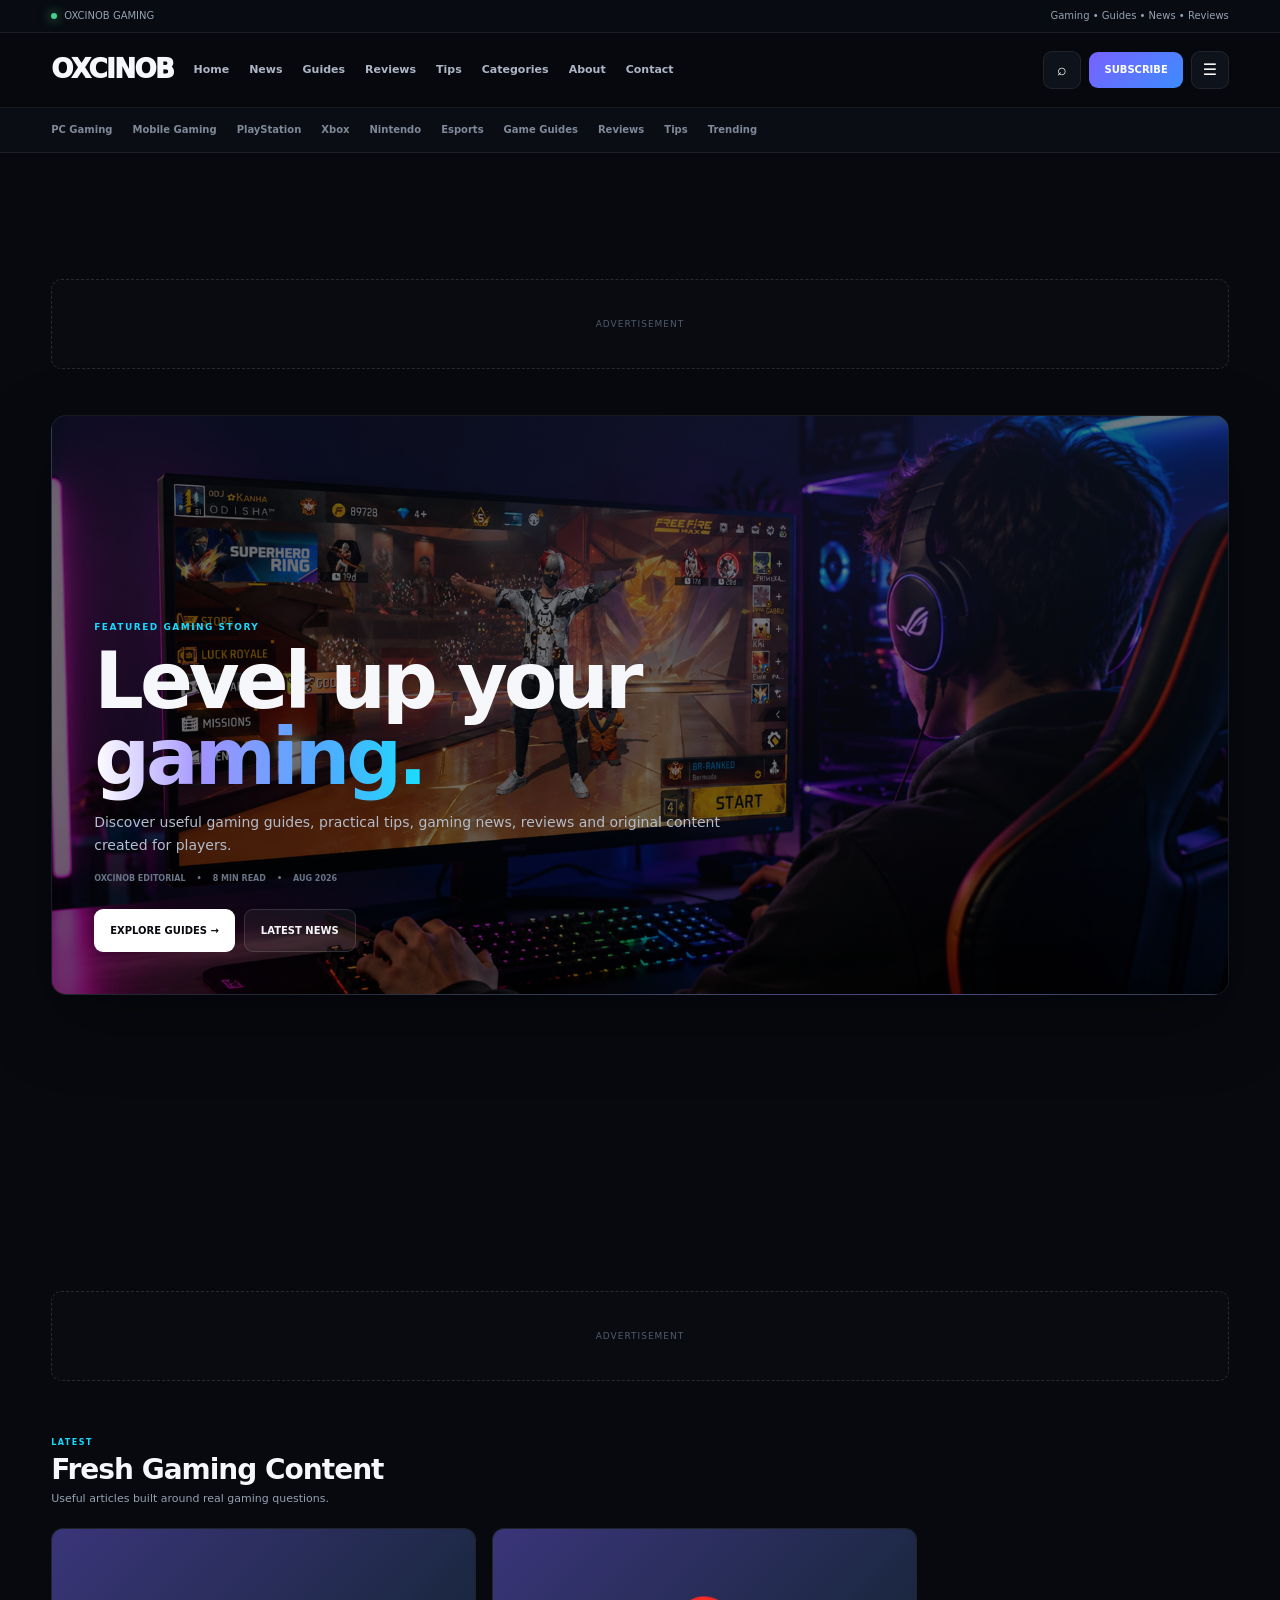
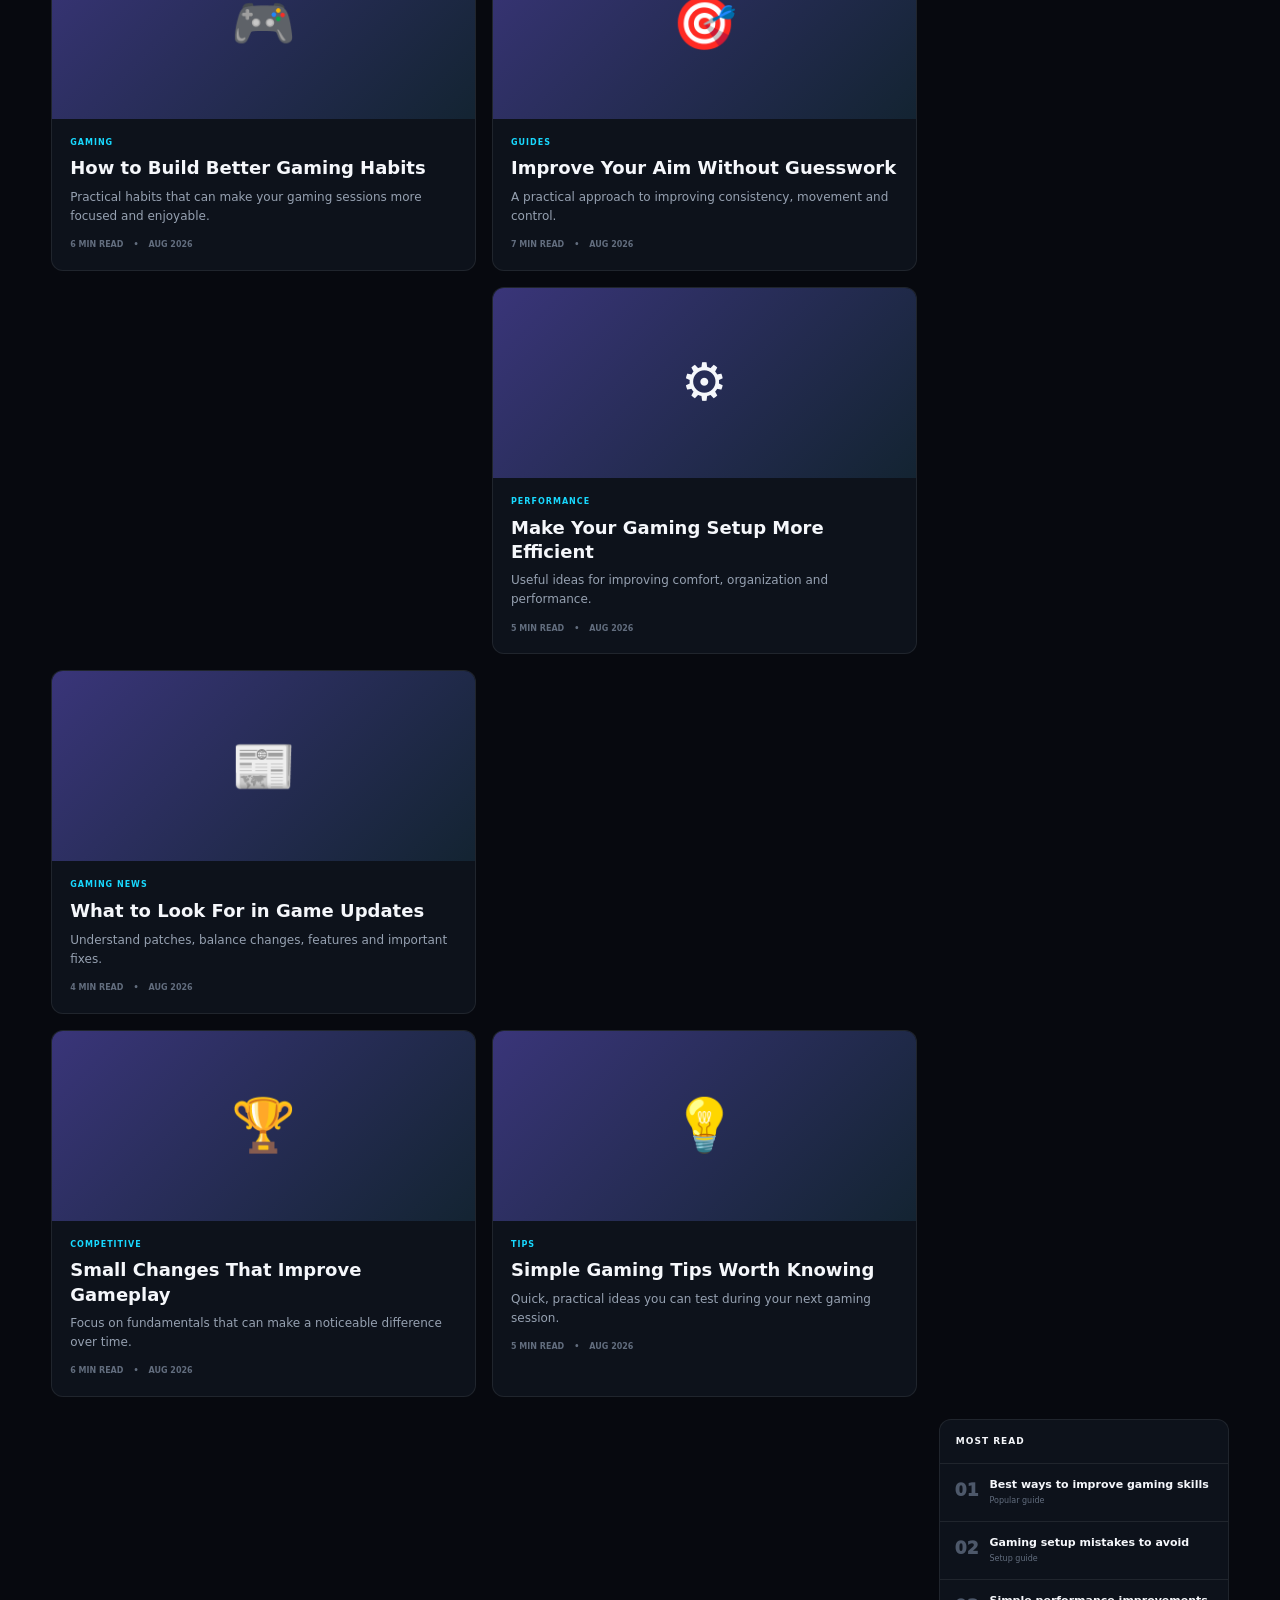
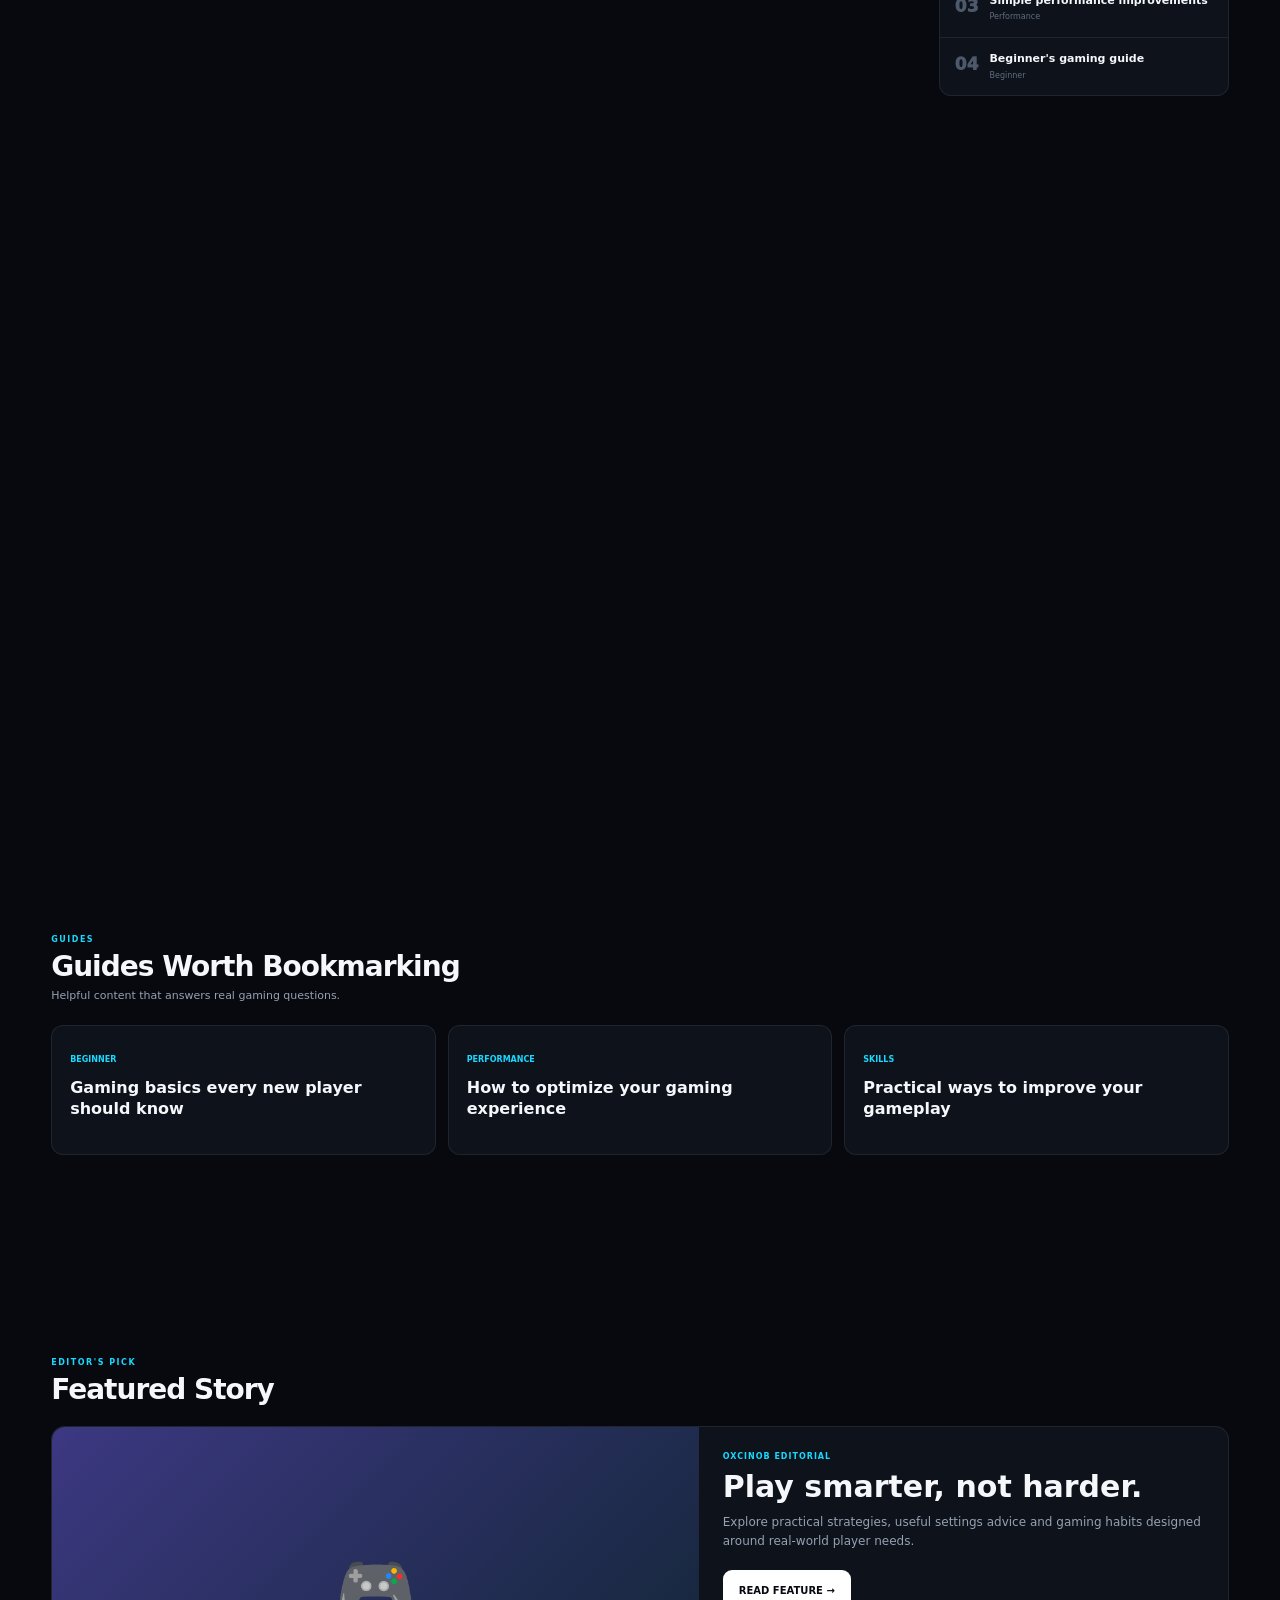
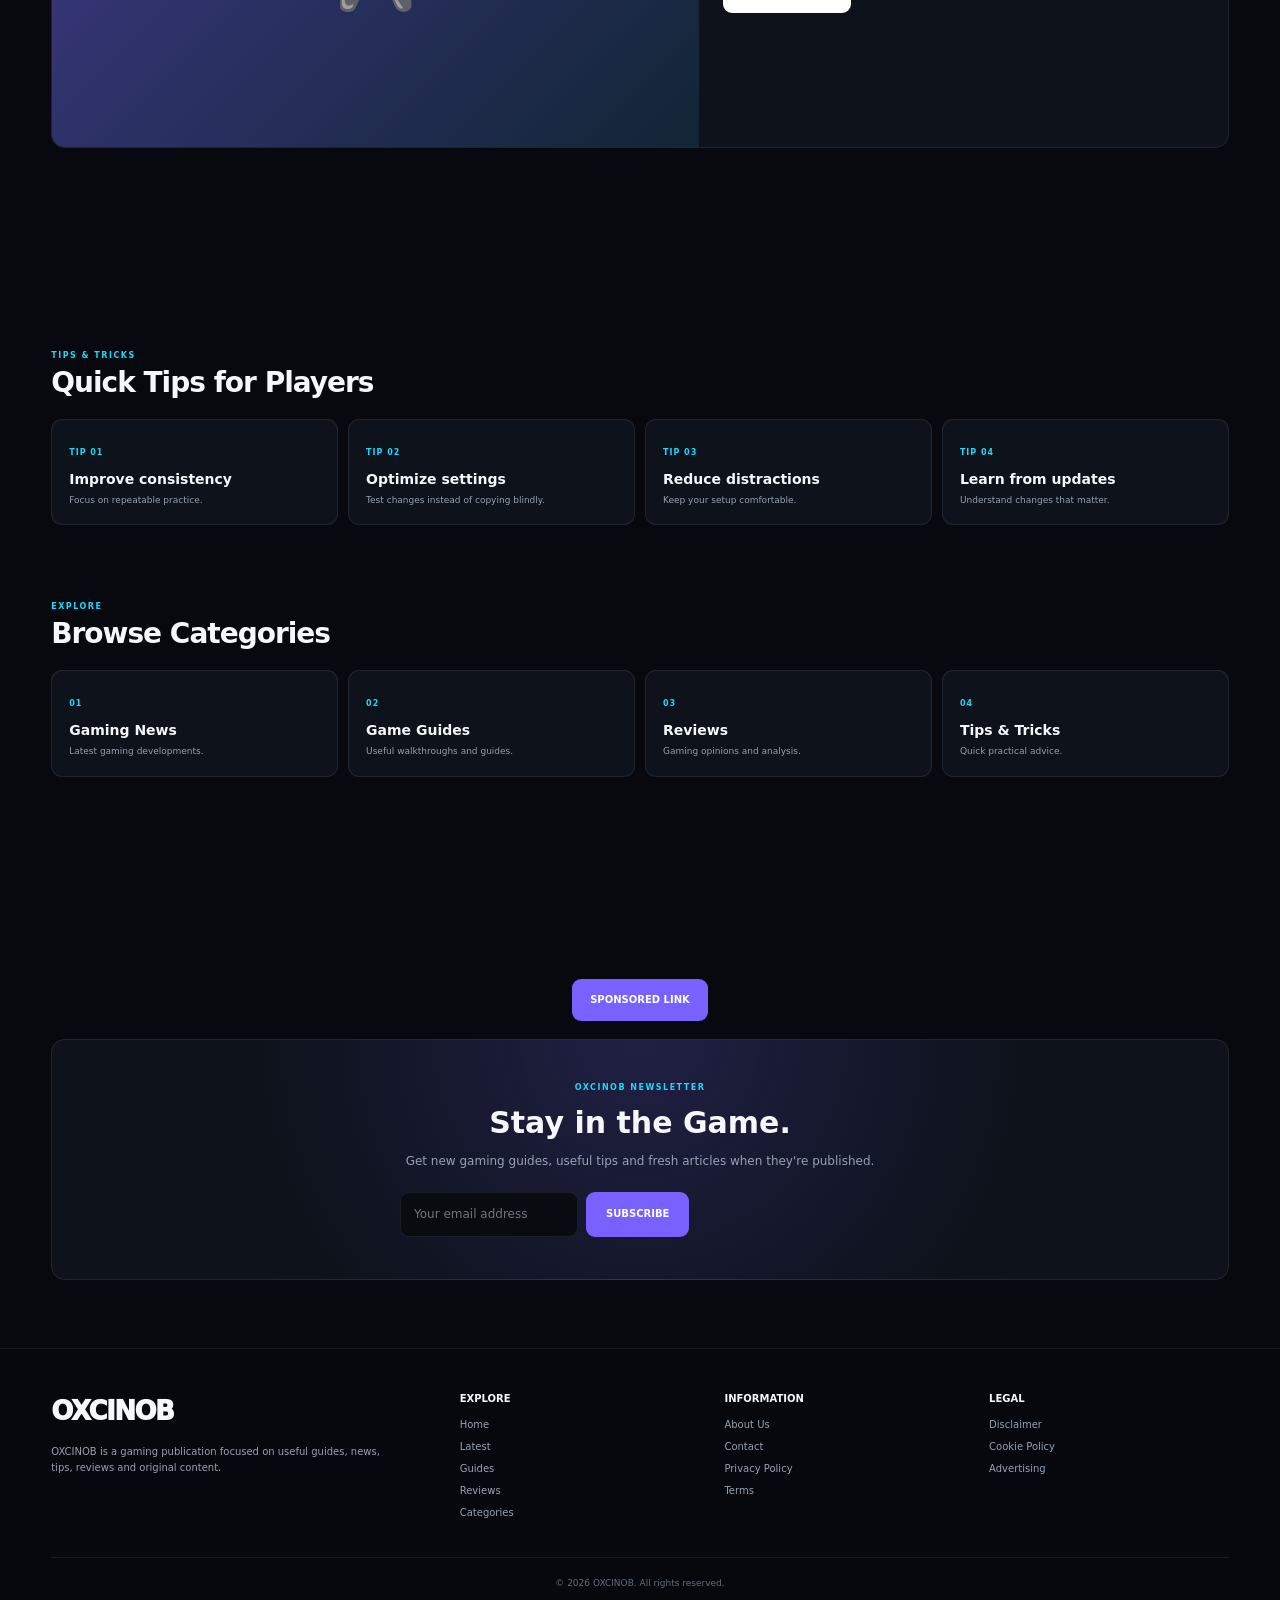
==== index.html @ 62781dec "Update index.html" ====
<!DOCTYPE html>
<html lang="en">
<head>
  <meta charset="UTF-8">

  <meta
    name="viewport"
    content="width=device-width, initial-scale=1.0"
  >

  <title>OXCINOB | Gaming News, Guides, Tips & Reviews</title>

  <meta
    name="description"
    content="OXCINOB brings gaming news, guides, tips, reviews and useful gaming content for players."
  >

  <meta
    name="robots"
    content="index, follow, max-image-preview:large"
  >

  <meta name="theme-color" content="#07090f">

  <style>

    * {
      box-sizing: border-box;
      margin: 0;
      padding: 0;
    }

    html {
      scroll-behavior: smooth;
    }

    body {
      background: #07090f;
      color: #f5f7fb;
      font-family:
        Inter,
        system-ui,
        -apple-system,
        BlinkMacSystemFont,
        "Segoe UI",
        sans-serif;
      line-height: 1.6;
      overflow-x: hidden;
    }

    a {
      color: inherit;
      text-decoration: none;
    }

    button,
    input {
      font: inherit;
    }

    .container {
      width: min(1180px, 92%);
      margin: auto;
    }

    :root {
      --bg: #07090f;
      --surface: #0d121b;
      --surface2: #131a25;
      --border: rgba(255,255,255,.08);
      --text: #f5f7fb;
      --muted: #96a1b1;
      --muted2: #626d7e;
      --purple: #7861ff;
      --blue: #3d8cff;
      --cyan: #18d9ff;
      --green: #43d38b;
    }

    /* TOP BAR */

    .topbar {
      border-bottom: 1px solid var(--border);
      background: #080b11;
      color: var(--muted);
      font-size: 10px;
    }

    .topbar-inner {
      min-height: 32px;
      display: flex;
      align-items: center;
      justify-content: space-between;
    }

    .live {
      display: flex;
      align-items: center;
      gap: 7px;
    }

    .live-dot {
      width: 6px;
      height: 6px;
      border-radius: 50%;
      background: var(--green);
      box-shadow: 0 0 12px var(--green);
    }

    /* HEADER */

    header {
      position: sticky;
      top: 0;
      z-index: 1000;
      background: rgba(7,9,15,.94);
      backdrop-filter: blur(18px);
      border-bottom: 1px solid var(--border);
    }

    .nav {
      min-height: 74px;
      display: flex;
      align-items: center;
      gap: 20px;
    }

    .logo {
      font-size: 26px;
      font-weight: 950;
      letter-spacing: -1.5px;
      white-space: nowrap;
    }

    .logo span {
      color: var(--cyan);
    }

    .desktop-menu {
      display: none;
    }

    .nav-actions {
      margin-left: auto;
      display: flex;
      align-items: center;
      gap: 8px;
    }

    .icon-btn {
      width: 38px;
      height: 38px;
      display: grid;
      place-items: center;
      border: 1px solid var(--border);
      border-radius: 9px;
      background: var(--surface);
      color: white;
      cursor: pointer;
    }

    .subscribe {
      display: none;
      padding: 10px 15px;
      border-radius: 9px;
      background: linear-gradient(
        135deg,
        var(--purple),
        var(--blue)
      );
      color: white;
      font-size: 10px;
      font-weight: 900;
    }

    /* MOBILE MENU */

    .mobile-menu-panel {
      position: fixed;
      top: 74px;
      left: 0;
      right: 0;
      z-index: 999;
      display: none;
      padding: 15px;
      background: #080c13;
      border-bottom: 1px solid var(--border);
      box-shadow: 0 25px 50px rgba(0,0,0,.4);
    }

    .mobile-menu-panel.active {
      display: block;
    }

    .mobile-menu-panel a {
      display: block;
      padding: 13px 8px;
      border-bottom: 1px solid var(--border);
      color: #c4cad4;
      font-size: 13px;
      font-weight: 700;
    }

    /* CATEGORY BAR */

    .category-bar {
      border-bottom: 1px solid var(--border);
      background: #0a0d14;
    }

    .categories {
      min-height: 44px;
      display: flex;
      align-items: center;
      gap: 20px;
      overflow-x: auto;
      scrollbar-width: none;
    }

    .categories::-webkit-scrollbar {
      display: none;
    }

    .categories a {
      flex: 0 0 auto;
      color: #7f8999;
      font-size: 10px;
      font-weight: 750;
    }

    .categories a:hover {
      color: white;
    }

    /* ADS */

    .ad-slot {
      min-height: 90px;
      margin: 18px 0;
      display: flex;
      align-items: center;
      justify-content: center;
      position: relative;
      border: 1px dashed rgba(255,255,255,.13);
      border-radius: 10px;
      background: rgba(255,255,255,.01);
      color: #505b6c;
      font-size: 9px;
      letter-spacing: 1px;
    }

    .ad-slot::before {
      content: "ADVERTISEMENT";
    }

    .ad-label {
      position: absolute;
      right: 8px;
      top: 5px;
      color: #3c4655;
      font-size: 7px;
    }

    /* FINAL RESPONSIVE AD LAYOUT */
    .ad-wrap {
      display: flex;
      justify-content: center;
      align-items: center;
      width: 100%;
      overflow: hidden;
      margin: 18px auto;
    }
    .ad-728-wrap { min-height: 90px; max-width: 728px; }
    .ad-468-wrap { min-height: 60px; max-width: 468px; }
    .ad-320-wrap { min-height: 50px; max-width: 320px; }
    .ad-300-wrap { min-height: 250px; max-width: 300px; }
    .ad-160x300-wrap { min-height: 300px; max-width: 160px; }
    .ad-160x600-wrap { min-height: 600px; max-width: 160px; }

    .desktop-only-ad { display: flex; }
    .mobile-only-ad { display: none; }

    @media (max-width: 649px) {
      .desktop-only-ad { display: none !important; }
      .mobile-only-ad { display: flex !important; }

      .ad-wrap {
        width: 100%;
        margin: 14px auto;
      }

      .ad-300-wrap {
        width: 300px;
        max-width: calc(100vw - 24px);
        min-height: 250px;
      }

      .ad-320-wrap {
        width: 320px;
        max-width: calc(100vw - 24px);
        min-height: 50px;
      }

      .ad-160x300-wrap,
      .ad-160x600-wrap,
      .ad-468-wrap,
      .ad-728-wrap {
        display: none !important;
      }

      .smartlink-cta {
        margin-bottom: 12px !important;
      }
    }


    /* HOMEPAGE AD GUARD */
    @media (max-width: 649px) {
      .ad-wrap iframe {
        max-width: 100%;
      }
      body {
        overflow-x: hidden;
      }
    }

    /* HERO */

    .hero {
      padding: 28px 0 10px;
    }

    .hero-card {
      min-height: 510px;
      position: relative;
      display: flex;
      align-items: flex-end;
      overflow: hidden;
      border: 1px solid var(--border);
      border-radius: 15px;
      background:
        linear-gradient(
          to top,
          rgba(3,5,9,.98),
          rgba(3,5,9,.55) 45%,
          rgba(3,5,9,.08)
        ),
        radial-gradient(
          circle at 70% 25%,
          #54489e,
          #25324c 35%,
          #111827 65%,
          #0a0f17
        );
      box-shadow: 0 25px 70px rgba(0,0,0,.35);
    }

    .hero-card::before {
      content: "";
      position: absolute;
      width: 350px;
      height: 350px;
      right: -100px;
      top: -100px;
      border-radius: 50%;
      background: var(--cyan);
      filter: blur(130px);
      opacity: .12;
    }

    .hero-content {
      position: relative;
      z-index: 2;
      padding: 27px;
    }

    .eyebrow {
      color: var(--cyan);
      font-size: 9px;
      font-weight: 900;
      letter-spacing: 1.5px;
      text-transform: uppercase;
    }

    .hero h1 {
      max-width: 850px;
      margin: 10px 0 16px;
      font-size: clamp(42px, 11vw, 78px);
      line-height: .97;
      letter-spacing: -4px;
    }

    .gradient {
      background:
        linear-gradient(
          90deg,
          #ffffff,
          #a193ff,
          #55a7ff,
          #19ddff
        );
      -webkit-background-clip: text;
      background-clip: text;
      color: transparent;
    }

    .hero-text {
      max-width: 650px;
      color: #b3bccb;
      font-size: 14px;
    }

    .hero-meta {
      display: flex;
      flex-wrap: wrap;
      gap: 11px;
      margin-top: 17px;
      color: #687486;
      font-size: 8px;
      font-weight: 800;
    }

    .hero-buttons {
      display: flex;
      flex-wrap: wrap;
      gap: 9px;
      margin-top: 23px;
    }

    .button {
      min-height: 43px;
      display: inline-flex;
      align-items: center;
      justify-content: center;
      padding: 0 16px;
      border-radius: 9px;
      font-size: 10px;
      font-weight: 900;
    }

    .button-primary {
      background: white;
      color: #07090f;
    }

    .button-secondary {
      border: 1px solid rgba(255,255,255,.13);
      background: rgba(255,255,255,.05);
    }

    /* SECTIONS */

    section {
      padding: 38px 0;
    }

    .section-kicker {
      color: var(--cyan);
      font-size: 8px;
      font-weight: 900;
      letter-spacing: 1.5px;
      text-transform: uppercase;
    }

    .section-title {
      margin: 4px 0;
      font-size: 28px;
      line-height: 1.15;
      letter-spacing: -1px;
    }

    .section-description {
      color: var(--muted);
      font-size: 11px;
    }

    /* LAYOUT */

    .main-layout {
      display: grid;
      grid-template-columns: 1fr;
      gap: 22px;
    }

    .article-grid {
      display: grid;
      grid-template-columns: 1fr;
      gap: 16px;
    }

    /* ARTICLE CARD */

    .article {
      overflow: hidden;
      border: 1px solid var(--border);
      border-radius: 12px;
      background: var(--surface);
      transition: .25s;
      cursor: pointer;
    }

    .article:hover {
      transform: translateY(-4px);
      border-color: rgba(120,97,255,.35);
    }

    .article-image {
      min-height: 190px;
      display: grid;
      place-items: center;
      font-size: 52px;
      background:
        linear-gradient(
          135deg,
          rgba(120,97,255,.38),
          rgba(24,217,255,.05)
        ),
        #131a27;
    }

    .article-body {
      padding: 18px;
    }

    .article-tag {
      color: var(--cyan);
      font-size: 8px;
      font-weight: 900;
      letter-spacing: 1px;
      text-transform: uppercase;
    }

    .article h3 {
      margin: 7px 0;
      font-size: 18px;
      line-height: 1.35;
    }

    .article p {
      color: var(--muted);
      font-size: 12px;
    }

    .article-meta {
      display: flex;
      gap: 10px;
      margin-top: 13px;
      color: var(--muted2);
      font-size: 8px;
      font-weight: 800;
    }

    /* NATIVE AD */

    .native-ad {
      min-height: 190px;
      display: flex;
      align-items: center;
      justify-content: center;
      border: 1px dashed rgba(255,255,255,.13);
      border-radius: 12px;
      background: rgba(255,255,255,.01);
      color: #505b6c;
      font-size: 9px;
      letter-spacing: 1px;
    }

    .native-ad::before {
      content: "ADVERTISEMENT";
    }

    /* SIDEBAR */

    .sidebar {
      margin-top: 22px;
    }

    .sidebar-box {
      overflow: hidden;
      margin-bottom: 16px;
      border: 1px solid var(--border);
      border-radius: 12px;
      background: var(--surface);
    }

    .sidebar-heading {
      padding: 14px 16px;
      border-bottom: 1px solid var(--border);
      font-size: 9px;
      font-weight: 900;
      letter-spacing: 1px;
    }

    .popular {
      display: flex;
      gap: 11px;
      padding: 13px 15px;
      border-bottom: 1px solid var(--border);
    }

    .popular:last-child {
      border-bottom: 0;
    }

    .popular-number {
      color: #4d586a;
      font-size: 17px;
      font-weight: 950;
    }

    .popular h4 {
      font-size: 11px;
      line-height: 1.4;
    }

    .popular span {
      display: block;
      margin-top: 3px;
      color: var(--muted2);
      font-size: 8px;
    }

    /* TRENDING */

    .trending {
      display: grid;
      grid-template-columns: 1fr;
      gap: 12px;
    }

    .trend {
      min-height: 130px;
      padding: 18px;
      border: 1px solid var(--border);
      border-radius: 12px;
      background: var(--surface);
    }

    .trend small {
      color: var(--cyan);
      font-size: 8px;
      font-weight: 900;
    }

    .trend h3 {
      margin-top: 7px;
      font-size: 16px;
      line-height: 1.35;
    }

    /* FEATURE */

    .feature {
      overflow: hidden;
      border: 1px solid var(--border);
      border-radius: 14px;
      background: var(--surface);
    }

    .feature-image {
      min-height: 220px;
      display: grid;
      place-items: center;
      font-size: 65px;
      background:
        linear-gradient(
          135deg,
          rgba(120,97,255,.42),
          rgba(24,217,255,.06)
        ),
        #111a28;
    }

    .feature-content {
      padding: 24px;
    }

    .feature-content h2 {
      margin: 7px 0 10px;
      font-size: 30px;
      line-height: 1.08;
    }

    .feature-content p {
      color: var(--muted);
      font-size: 12px;
    }

    /* CATEGORIES */

    .category-grid {
      display: grid;
      grid-template-columns: repeat(2, 1fr);
      gap: 10px;
    }

    .category {
      padding: 17px;
      border: 1px solid var(--border);
      border-radius: 11px;
      background: var(--surface);
    }

    .category strong {
      color: var(--cyan);
      font-size: 8px;
      letter-spacing: 1px;
    }

    .category h3 {
      margin-top: 5px;
      font-size: 14px;
    }

    .category p {
      margin-top: 3px;
      color: var(--muted);
      font-size: 9px;
    }

    /* NEWSLETTER */

    .newsletter {
      padding: 42px 20px;
      text-align: center;
      border: 1px solid var(--border);
      border-radius: 14px;
      background:
        radial-gradient(
          circle at 50% 0%,
          rgba(120,97,255,.18),
          transparent 60%
        ),
        var(--surface);
    }

    .newsletter h2 {
      margin: 5px 0;
      font-size: 30px;
    }

    .newsletter p {
      max-width: 560px;
      margin: auto;
      color: var(--muted);
      font-size: 12px;
    }

    .newsletter-form {
      max-width: 480px;
      display: flex;
      flex-direction: column;
      gap: 8px;
      margin: 20px auto 0;
    }

    .newsletter-form input {
      min-height: 45px;
      padding: 0 13px;
      border: 1px solid var(--border);
      border-radius: 9px;
      background: #080b10;
      color: white;
      outline: none;
      font-size: 12px;
    }

    .newsletter-form button {
      min-height: 45px;
      border: 0;
      border-radius: 9px;
      background: var(--purple);
      color: white;
      font-size: 10px;
      font-weight: 900;
      cursor: pointer;
    }

    /* FOOTER */

    footer {
      margin-top: 30px;
      padding: 42px 0 20px;
      border-top: 1px solid var(--border);
      background: #06080d;
    }

    .footer-grid {
      display: grid;
      grid-template-columns: 1fr 1fr;
      gap: 25px;
      margin-bottom: 30px;
    }

    .footer-title {
      margin-bottom: 10px;
      font-size: 10px;
      font-weight: 900;
    }

    footer p,
    footer a {
      color: var(--muted);
      font-size: 10px;
    }

    footer a {
      display: block;
      margin: 6px 0;
    }

    .copyright {
      padding-top: 18px;
      border-top: 1px solid var(--border);
      text-align: center;
      color: var(--muted2);
      font-size: 9px;
    }

    /* TABLET */

    @media (min-width: 650px) {

      .article-grid {
        grid-template-columns: repeat(2, 1fr);
      }

      .trending {
        grid-template-columns: repeat(3, 1fr);
      }

      .category-grid {
        grid-template-columns: repeat(4, 1fr);
      }

      .newsletter-form {
        flex-direction: row;
      }

      .newsletter-form button {
        padding: 0 20px;
      }
    }

    /* DESKTOP */

    @media (min-width: 950px) {

      .desktop-menu {
        display: flex;
        align-items: center;
        gap: 20px;
        flex: 1;
      }

      .desktop-menu a {
        color: #adb6c5;
        font-size: 11px;
        font-weight: 750;
        white-space: nowrap;
      }

      .desktop-menu a:hover {
        color: white;
      }

      .subscribe {
        display: inline-flex;
      }

      .mobile-menu-panel {
        display: none !important;
      }

      .hero-card {
        min-height: 580px;
      }

      .hero-content {
        padding: 42px;
      }

      .main-layout {
        grid-template-columns: minmax(0, 1fr) 290px;
      }

      .sidebar {
        margin-top: 0;
      }

      .feature {
        display: grid;
        grid-template-columns: 1.1fr .9fr;
      }

      .feature-image {
        min-height: 320px;
      }

      .footer-grid {
        grid-template-columns: 1.6fr 1fr 1fr 1fr;
      }
    }

  </style>
</head>

<body>

  <!-- TOP BAR -->

  <div class="topbar">

    <div class="container topbar-inner">

      <div class="live">
        <span class="live-dot"></span>
        OXCINOB GAMING
      </div>

      <div>
        Gaming • Guides • News • Reviews
      </div>

    </div>

  </div>


  <!-- HEADER -->

  <header>

    <div class="container nav">

      <a href="index.html" class="logo">
        OXCINOB
      </a>

      <nav class="desktop-menu">

        <a href="index.html">Home</a>
        <a href="#latest">News</a>
        <a href="#guides">Guides</a>
        <a href="#reviews">Reviews</a>
        <a href="#tips">Tips</a>
        <a href="#categories">Categories</a>
        <a href="about.html">About</a>
        <a href="contact.html">Contact</a>

      </nav>

      <div class="nav-actions">

        <button
          class="icon-btn"
          aria-label="Search">
          ⌕
        </button>

        <a
          href="#newsletter"
          class="subscribe">
          SUBSCRIBE
        </a>

        <button
          class="icon-btn"
          id="mobileMenuButton"
          aria-label="Menu">
          ☰
        </button>

      </div>

    </div>

  </header>


  <!-- MOBILE MENU -->

  <nav
    class="mobile-menu-panel"
    id="mobileMenu">

    <a href="index.html">Home</a>
    <a href="#latest">Gaming News</a>
    <a href="#guides">Guides</a>
    <a href="#reviews">Reviews</a>
    <a href="#tips">Tips & Tricks</a>
    <a href="#categories">Categories</a>
    <a href="about.html">About</a>
    <a href="contact.html">Contact</a>

  </nav>


  <!-- CATEGORY BAR -->

  <div class="category-bar">

    <div class="container categories">

      <a href="#latest">PC Gaming</a>
      <a href="#latest">Mobile Gaming</a>
      <a href="#latest">PlayStation</a>
      <a href="#latest">Xbox</a>
      <a href="#latest">Nintendo</a>
      <a href="#guides">Esports</a>
      <a href="#guides">Game Guides</a>
      <a href="#reviews">Reviews</a>
      <a href="#tips">Tips</a>
      <a href="#latest">Trending</a>

    </div>

  </div>


    <!-- HOMEPAGE TOP BANNER -->
    <div class="container">
      <div class="ad-wrap ad-728-wrap desktop-only-ad">
        <script>
          atOptions = {
            'key' : '89e91ca0e28943575fe5820f7c22ce45',
            'format' : 'iframe',
            'height' : 90,
            'width' : 728,
            'params' : {}
          };
        </script>
        <script src="https://www.highrevenueformat.com/89e91ca0e28943575fe5820f7c22ce45/invoke.js"></script>
      </div>
      <div class="ad-wrap ad-320-wrap mobile-only-ad">
        <script>
          atOptions = {
            'key' : '693003eb2f6568f610482b6111bfea2b',
            'format' : 'iframe',
            'height' : 50,
            'width' : 320,
            'params' : {}
          };
        </script>
        <script src="https://www.highrevenueformat.com/693003eb2f6568f610482b6111bfea2b/invoke.js"></script>
      </div>
    </div>

  <main>

    <!-- TOP AD -->

    <div class="container">

     <div class="ad-slot">
  <script>
    atOptions = {
      'key' : '89e91ca0e28943575fe5820f7c22ce45',
      'format' : 'iframe',
      'height' : 90,
      'width' : 728,
      'params' : {}
    };
  </script>
  <script src="https://www.highrevenueformat.com/89e91ca0e28943575fe5820f7c22ce45/invoke.js"></script>
</div>

    </div>


    <!-- HERO -->

    <section class="hero">

      <div class="container">

        <article class="hero-card">
          <img
  src="2.png"
  alt="OXCINOB Gaming Setup"
  style="
    position:absolute;
    inset:0;
    width:100%;
    height:100%;
    object-fit:cover;
    z-index:0;
    opacity:0.65;
  "
>
         <div
  style="
    position:absolute;
    inset:0;
    background:rgba(0,0,0,0.35);
    z-index:1;
  "
></div>

<div
  class="hero-content"
  style="position:relative; z-index:2;"
>

           <div class="eyebrow">
              FEATURED GAMING STORY
            </div>

            <h1>
              Level up your
              <span class="gradient">
                gaming.
              </span>
            </h1>

            <p class="hero-text">
              Discover useful gaming guides, practical tips,
              gaming news, reviews and original content
              created for players.
            </p>

            <div class="hero-meta">
              <span>OXCINOB EDITORIAL</span>
              <span>•</span>
              <span>8 MIN READ</span>
              <span>•</span>
              <span>AUG 2026</span>
            </div>

            <div class="hero-buttons">

              <a
                href="#guides"
                class="button button-primary">
                EXPLORE GUIDES →
              </a>

              <a
                href="#latest"
                class="button button-secondary">
                LATEST NEWS
              </a>

            </div>

          </div>

        </article>

      </div>

    </section>
    <!-- HOMEPAGE HERO-FOLLOWING AD -->
    <div class="container">
      <div class="ad-wrap ad-300-wrap">
        <script>
          atOptions = {
            'key' : '11c515ae0bce3eb572354d9ae24f262d',
            'format' : 'iframe',
            'height' : 250,
            'width' : 300,
            'params' : {}
          };
        </script>
        <script src="https://www.highrevenueformat.com/11c515ae0bce3eb572354d9ae24f262d/invoke.js"></script>
      </div>
    </div>


    <!-- HERO AD -->

    <div class="container">
<div class="ad-slot">
  <script>
    atOptions = {
      'key' : '89e91ca0e28943575fe5820f7c22ce45',
      'format' : 'iframe',
      'height' : 90,
      'width' : 728,
      'params' : {}
    };
  </script>
  <script src="https://www.highrevenueformat.com/89e91ca0e28943575fe5820f7c22ce45/invoke.js"></script>
</div>
     
    </div>


    <!-- LATEST -->

    <section id="latest">

      <div class="container">

        <div style="margin-bottom:20px;">

          <div class="section-kicker">
            LATEST
          </div>

          <h2 class="section-title">
            Fresh Gaming Content
          </h2>

          <p class="section-description">
            Useful articles built around real gaming questions.
          </p>

        </div>


        <div class="main-layout">


          <div class="article-grid">


            <article
              class="article"
              data-article="article.html">

              <div class="article-image">
                🎮
              </div>

              <div class="article-body">

                <div class="article-tag">
                  GAMING
                </div>

                <h3>
                  How to Build Better Gaming Habits
                </h3>

                <p>
                  Practical habits that can make your
                  gaming sessions more focused and enjoyable.
                </p>

                <div class="article-meta">
                  <span>6 MIN READ</span>
                  <span>•</span>
                  <span>AUG 2026</span>
                </div>

              </div>

            </article>


            <article
              class="article"
              data-article="article.html">

              <div class="article-image">
                🎯
              </div>

              <div class="article-body">

                <div class="article-tag">
                  GUIDES
                </div>

                <h3>
                  Improve Your Aim Without Guesswork
                </h3>

                <p>
                  A practical approach to improving
                  consistency, movement and control.
                </p>

                <div class="article-meta">
                  <span>7 MIN READ</span>
                  <span>•</span>
                  <span>AUG 2026</span>
                </div>

              </div>

            </article>


            <div class="ad-wrap ad-300-wrap">
<script async="async" data-cfasync="false" src="https://pl31006516.profitableratecpmnetwork.com/0f98c59cae2c16204ca3b0e9de8fe0cf/invoke.js"></script>
<div id="container-0f98c59cae2c16204ca3b0e9de8fe0cf"></div>
</div>


            <article
              class="article"
              data-article="article.html">

              <div class="article-image">
                ⚙️
              </div>

              <div class="article-body">

                <div class="article-tag">
                  PERFORMANCE
                </div>

                <h3>
                  Make Your Gaming Setup More Efficient
                </h3>

                <p>
                  Useful ideas for improving comfort,
                  organization and performance.
                </p>

                <div class="article-meta">
                  <span>5 MIN READ</span>
                  <span>•</span>
                  <span>AUG 2026</span>
                </div>

              </div>

            </article>


            <article
              class="article"
              data-article="article.html">

              <div class="article-image">
                📰
              </div>

              <div class="article-body">

                <div class="article-tag">
                  GAMING NEWS
                </div>

                <h3>
                  What to Look For in Game Updates
                </h3>

                <p>
                  Understand patches, balance changes,
                  features and important fixes.
                </p>

                <div class="article-meta">
                  <span>4 MIN READ</span>
                  <span>•</span>
                  <span>AUG 2026</span>
                </div>

              </div>

            </article>


            <div class="ad-wrap ad-300-wrap">
<script async="async" data-cfasync="false" src="https://pl31006516.profitableratecpmnetwork.com/0f98c59cae2c16204ca3b0e9de8fe0cf/invoke.js"></script>
<div id="container-0f98c59cae2c16204ca3b0e9de8fe0cf"></div>
</div>


            <article
              class="article"
              data-article="article.html">

              <div class="article-image">
                🏆
              </div>

              <div class="article-body">

                <div class="article-tag">
                  COMPETITIVE
                </div>

                <h3>
                  Small Changes That Improve Gameplay
                </h3>

                <p>
                  Focus on fundamentals that can make
                  a noticeable difference over time.
                </p>

                <div class="article-meta">
                  <span>6 MIN READ</span>
                  <span>•</span>
                  <span>AUG 2026</span>
                </div>

              </div>

            </article>


            <article
              class="article"
              data-article="article.html">

              <div class="article-image">
                💡
              </div>

              <div class="article-body">

                <div class="article-tag">
                  TIPS
                </div>

                <h3>
                  Simple Gaming Tips Worth Knowing
                </h3>

                <p>
                  Quick, practical ideas you can test
                  during your next gaming session.
                </p>

                <div class="article-meta">
                  <span>5 MIN READ</span>
                  <span>•</span>
                  <span>AUG 2026</span>
                </div>

              </div>

            </article>


          </div>


<div class="ad-wrap ad-468-wrap desktop-only-ad">
<script>
  atOptions = {
    'key' : '43dde70e284b3293a993af8e558caa7f',
    'format' : 'iframe',
    'height' : 60,
    'width' : 468,
    'params' : {}
  };
</script>
<script src="https://www.highrevenueformat.com/43dde70e284b3293a993af8e558caa7f/invoke.js"></script>
</div>

          <!-- SIDEBAR -->

          <div class="ad-wrap ad-160x300-wrap desktop-only-ad">
<script>
  atOptions = {
    'key' : '5afc660173022b23e5976e4408e4d569',
    'format' : 'iframe',
    'height' : 300,
    'width' : 160,
    'params' : {}
  };
</script>
<script src="https://www.highrevenueformat.com/5afc660173022b23e5976e4408e4d569/invoke.js"></script>
</div>

<aside class="sidebar">

            <div class="sidebar-box">

              <div class="sidebar-heading">
                MOST READ
              </div>

              <div class="popular">
                <div class="popular-number">
                  01
                </div>

                <div>
                  <h4>
                    Best ways to improve gaming skills
                  </h4>

                  <span>
                    Popular guide
                  </span>
                </div>
              </div>

              <div class="popular">
                <div class="popular-number">
                  02
                </div>

                <div>
                  <h4>
                    Gaming setup mistakes to avoid
                  </h4>

                  <span>
                    Setup guide
                  </span>
                </div>
              </div>

              <div class="popular">
                <div class="popular-number">
                  03
                </div>

                <div>
                  <h4>
                    Simple performance improvements
                  </h4>

                  <span>
                    Performance
                  </span>
                </div>
              </div>

              <div class="popular">
                <div class="popular-number">
                  04
                </div>

                <div>
                  <h4>
                    Beginner's gaming guide
                  </h4>

                  <span>
                    Beginner
                  </span>
                </div>
              </div>

            </div>


            <div class="ad-wrap ad-160x600-wrap desktop-only-ad">
<script>
  atOptions = {
    'key' : '65370b60129ee7e184088dfd2a947992',
    'format' : 'iframe',
    'height' : 600,
    'width' : 160,
    'params' : {}
  };
</script>
<script src="https://www.highrevenueformat.com/65370b60129ee7e184088dfd2a947992/invoke.js"></script>
</div>

          </aside>

        </div>

      </div>

    </section>


    <!-- MID AD -->

    <div class="container">

      <div class="ad-wrap ad-728-wrap desktop-only-ad">
<script>
  atOptions = {
    'key' : '89e91ca0e28943575fe5820f7c22ce45',
    'format' : 'iframe',
    'height' : 90,
    'width' : 728,
    'params' : {}
  };
</script>
<script src="https://www.highrevenueformat.com/89e91ca0e28943575fe5820f7c22ce45/invoke.js"></script>
</div>
<div class="ad-wrap ad-320-wrap mobile-only-ad">
<script>
  atOptions = {
    'key' : '693003eb2f6568f610482b6111bfea2b',
    'format' : 'iframe',
    'height' : 50,
    'width' : 320,
    'params' : {}
  };
</script>
<script src="https://www.highrevenueformat.com/693003eb2f6568f610482b6111bfea2b/invoke.js"></script>
</div>

    </div>


    <!-- GUIDES -->

    <section id="guides">

      <div class="container">

        <div style="margin-bottom:20px;">

          <div class="section-kicker">
            GUIDES
          </div>

          <h2 class="section-title">
            Guides Worth Bookmarking
          </h2>

          <p class="section-description">
            Helpful content that answers real gaming questions.
          </p>

        </div>


        <div class="trending">

          <a
            href="article.html"
            class="trend">

            <small>
              BEGINNER
            </small>

            <h3>
              Gaming basics every new player should know
            </h3>

          </a>


          <a
            href="article.html"
            class="trend">

            <small>
              PERFORMANCE
            </small>

            <h3>
              How to optimize your gaming experience
            </h3>

          </a>


          <a
            href="article.html"
            class="trend">

            <small>
              SKILLS
            </small>

            <h3>
              Practical ways to improve your gameplay
            </h3>

          </a>

        </div>

      </div>

    </section>


    <!-- GUIDE AD -->

    <div class="container">

      <div class="ad-wrap ad-728-wrap desktop-only-ad">
<script>
  atOptions = {
    'key' : '89e91ca0e28943575fe5820f7c22ce45',
    'format' : 'iframe',
    'height' : 90,
    'width' : 728,
    'params' : {}
  };
</script>
<script src="https://www.highrevenueformat.com/89e91ca0e28943575fe5820f7c22ce45/invoke.js"></script>
</div>
<div class="ad-wrap ad-320-wrap mobile-only-ad">
<script>
  atOptions = {
    'key' : '693003eb2f6568f610482b6111bfea2b',
    'format' : 'iframe',
    'height' : 50,
    'width' : 320,
    'params' : {}
  };
</script>
<script src="https://www.highrevenueformat.com/693003eb2f6568f610482b6111bfea2b/invoke.js"></script>
</div>

    </div>


    <!-- FEATURE -->

    <section id="reviews">

      <div class="container">

        <div style="margin-bottom:20px;">

          <div class="section-kicker">
            EDITOR'S PICK
          </div>

          <h2 class="section-title">
            Featured Story
          </h2>

        </div>


        <article class="feature">

          <div class="feature-image">
            🎮
          </div>

          <div class="feature-content">

            <div class="article-tag">
              OXCINOB EDITORIAL
            </div>

            <h2>
              Play smarter, not harder.
            </h2>

            <p>
              Explore practical strategies, useful settings
              advice and gaming habits designed around
              real-world player needs.
            </p>

            <a
              href="article.html"
              class="button button-primary"
              style="margin-top:18px;width:max-content;">

              READ FEATURE →

            </a>

          </div>

        </article>

      </div>

    </section>


    <!-- FEATURE AD -->

    <div class="container">

      <div class="ad-wrap ad-728-wrap desktop-only-ad">
<script>
  atOptions = {
    'key' : '89e91ca0e28943575fe5820f7c22ce45',
    'format' : 'iframe',
    'height' : 90,
    'width' : 728,
    'params' : {}
  };
</script>
<script src="https://www.highrevenueformat.com/89e91ca0e28943575fe5820f7c22ce45/invoke.js"></script>
</div>
<div class="ad-wrap ad-320-wrap mobile-only-ad">
<script>
  atOptions = {
    'key' : '693003eb2f6568f610482b6111bfea2b',
    'format' : 'iframe',
    'height' : 50,
    'width' : 320,
    'params' : {}
  };
</script>
<script src="https://www.highrevenueformat.com/693003eb2f6568f610482b6111bfea2b/invoke.js"></script>
</div>

    </div>


    <!-- TIPS -->

    <section id="tips">

      <div class="container">

        <div style="margin-bottom:20px;">

          <div class="section-kicker">
            TIPS & TRICKS
          </div>

          <h2 class="section-title">
            Quick Tips for Players
          </h2>

        </div>


        <div class="category-grid">

          <a
            href="article.html"
            class="category">

            <strong>TIP 01</strong>

            <h3>
              Improve consistency
            </h3>

            <p>
              Focus on repeatable practice.
            </p>

          </a>


          <a
            href="article.html"
            class="category">

            <strong>TIP 02</strong>

            <h3>
              Optimize settings
            </h3>

            <p>
              Test changes instead of copying blindly.
            </p>

          </a>


          <a
            href="article.html"
            class="category">

            <strong>TIP 03</strong>

            <h3>
              Reduce distractions
            </h3>

            <p>
              Keep your setup comfortable.
            </p>

          </a>


          <a
            href="article.html"
            class="category">

            <strong>TIP 04</strong>

            <h3>
              Learn from updates
            </h3>

            <p>
              Understand changes that matter.
            </p>

          </a>

        </div>

      </div>

    </section>


    <!-- CATEGORIES -->

    <section id="categories">

      <div class="container">

        <div style="margin-bottom:20px;">

          <div class="section-kicker">
            EXPLORE
          </div>

          <h2 class="section-title">
            Browse Categories
          </h2>

        </div>


        <div class="category-grid">

          <a href="#latest" class="category">
            <strong>01</strong>
            <h3>Gaming News</h3>
            <p>Latest gaming developments.</p>
          </a>

          <a href="#guides" class="category">
            <strong>02</strong>
            <h3>Game Guides</h3>
            <p>Useful walkthroughs and guides.</p>
          </a>

          <a href="#reviews" class="category">
            <strong>03</strong>
            <h3>Reviews</h3>
            <p>Gaming opinions and analysis.</p>
          </a>

          <a href="#tips" class="category">
            <strong>04</strong>
            <h3>Tips & Tricks</h3>
            <p>Quick practical advice.</p>
          </a>

        </div>

      </div>

    </section>


    <!-- BOTTOM AD -->

    <div class="container">

      <div class="ad-wrap ad-728-wrap desktop-only-ad">
<script>
  atOptions = {
    'key' : '89e91ca0e28943575fe5820f7c22ce45',
    'format' : 'iframe',
    'height' : 90,
    'width' : 728,
    'params' : {}
  };
</script>
<script src="https://www.highrevenueformat.com/89e91ca0e28943575fe5820f7c22ce45/invoke.js"></script>
</div>
<div class="ad-wrap ad-320-wrap mobile-only-ad">
<script>
  atOptions = {
    'key' : '693003eb2f6568f610482b6111bfea2b',
    'format' : 'iframe',
    'height' : 50,
    'width' : 320,
    'params' : {}
  };
</script>
<script src="https://www.highrevenueformat.com/693003eb2f6568f610482b6111bfea2b/invoke.js"></script>
</div>

    </div>


    <!-- NEWSLETTER -->

    <section id="newsletter">

      <div class="container">

        <div class="smartlink-cta" style="margin:0 auto 18px;text-align:center;">
      <a href="https://www.profitableratecpmnetwork.com/rh7qeaj6?key=5015247a4e5f40da07fb095adc0af2fc" target="_blank" rel="nofollow sponsored noopener"
         style="display:inline-flex;align-items:center;justify-content:center;min-height:42px;padding:0 18px;border-radius:9px;background:var(--purple);color:#fff;font-size:10px;font-weight:900;">
        SPONSORED LINK
      </a>
    </div>
<div class="newsletter">

          <div class="section-kicker">
            OXCINOB NEWSLETTER
          </div>

          <h2>
            Stay in the Game.
          </h2>

          <p>
            Get new gaming guides, useful tips and fresh
            articles when they're published.
          </p>


          <form class="newsletter-form">

            <input
              type="email"
              placeholder="Your email address"
              required
            >

            <button type="submit">
              SUBSCRIBE
            </button>

          </form>

        </div>

      </div>

    </section>

  </main>


  <!-- FOOTER -->

  <footer>

    <div class="container footer-grid">

      <div>

        <div class="logo">
          OXCINOB
        </div>

        <p style="margin-top:12px;max-width:350px;">
          OXCINOB is a gaming publication focused on useful
          guides, news, tips, reviews and original content.
        </p>

      </div>


      <div>

        <div class="footer-title">
          EXPLORE
        </div>

        <a href="index.html">Home</a>
        <a href="#latest">Latest</a>
        <a href="#guides">Guides</a>
        <a href="#reviews">Reviews</a>
        <a href="#categories">Categories</a>

      </div>


      <div>

        <div class="footer-title">
          INFORMATION
        </div>

        <a href="about.html">About Us</a>
        <a href="contact.html">Contact</a>
        <a href="privacy.html">Privacy Policy</a>
        <a href="terms.html">Terms</a>

      </div>


      <div>

        <div class="footer-title">
          LEGAL
        </div>

        <a href="disclaimer.html">Disclaimer</a>
        <a href="cookie-policy.html">Cookie Policy</a>
        <a href="#">Advertising</a>

      </div>

    </div>


    <div class="container copyright">

      © 2026 OXCINOB. All rights reserved.

    </div>

  </footer>


  <!-- IMPORTANT: MAIN JAVASCRIPT -->

  <script src="main.js"></script>


  <!-- External ad-network scripts supplied by site owner -->
  <script src="https://pl31006518.profitableratecpmnetwork.com/40/cd/ce/40cdcee25ae0804dcbe61419062743f7.js"></script>
  <script src="https://pl31006522.profitableratecpmnetwork.com/5a/70/0b/5a700b33a4be791afedfbd840d4b5cc9.js"></script>

</body>
</html>
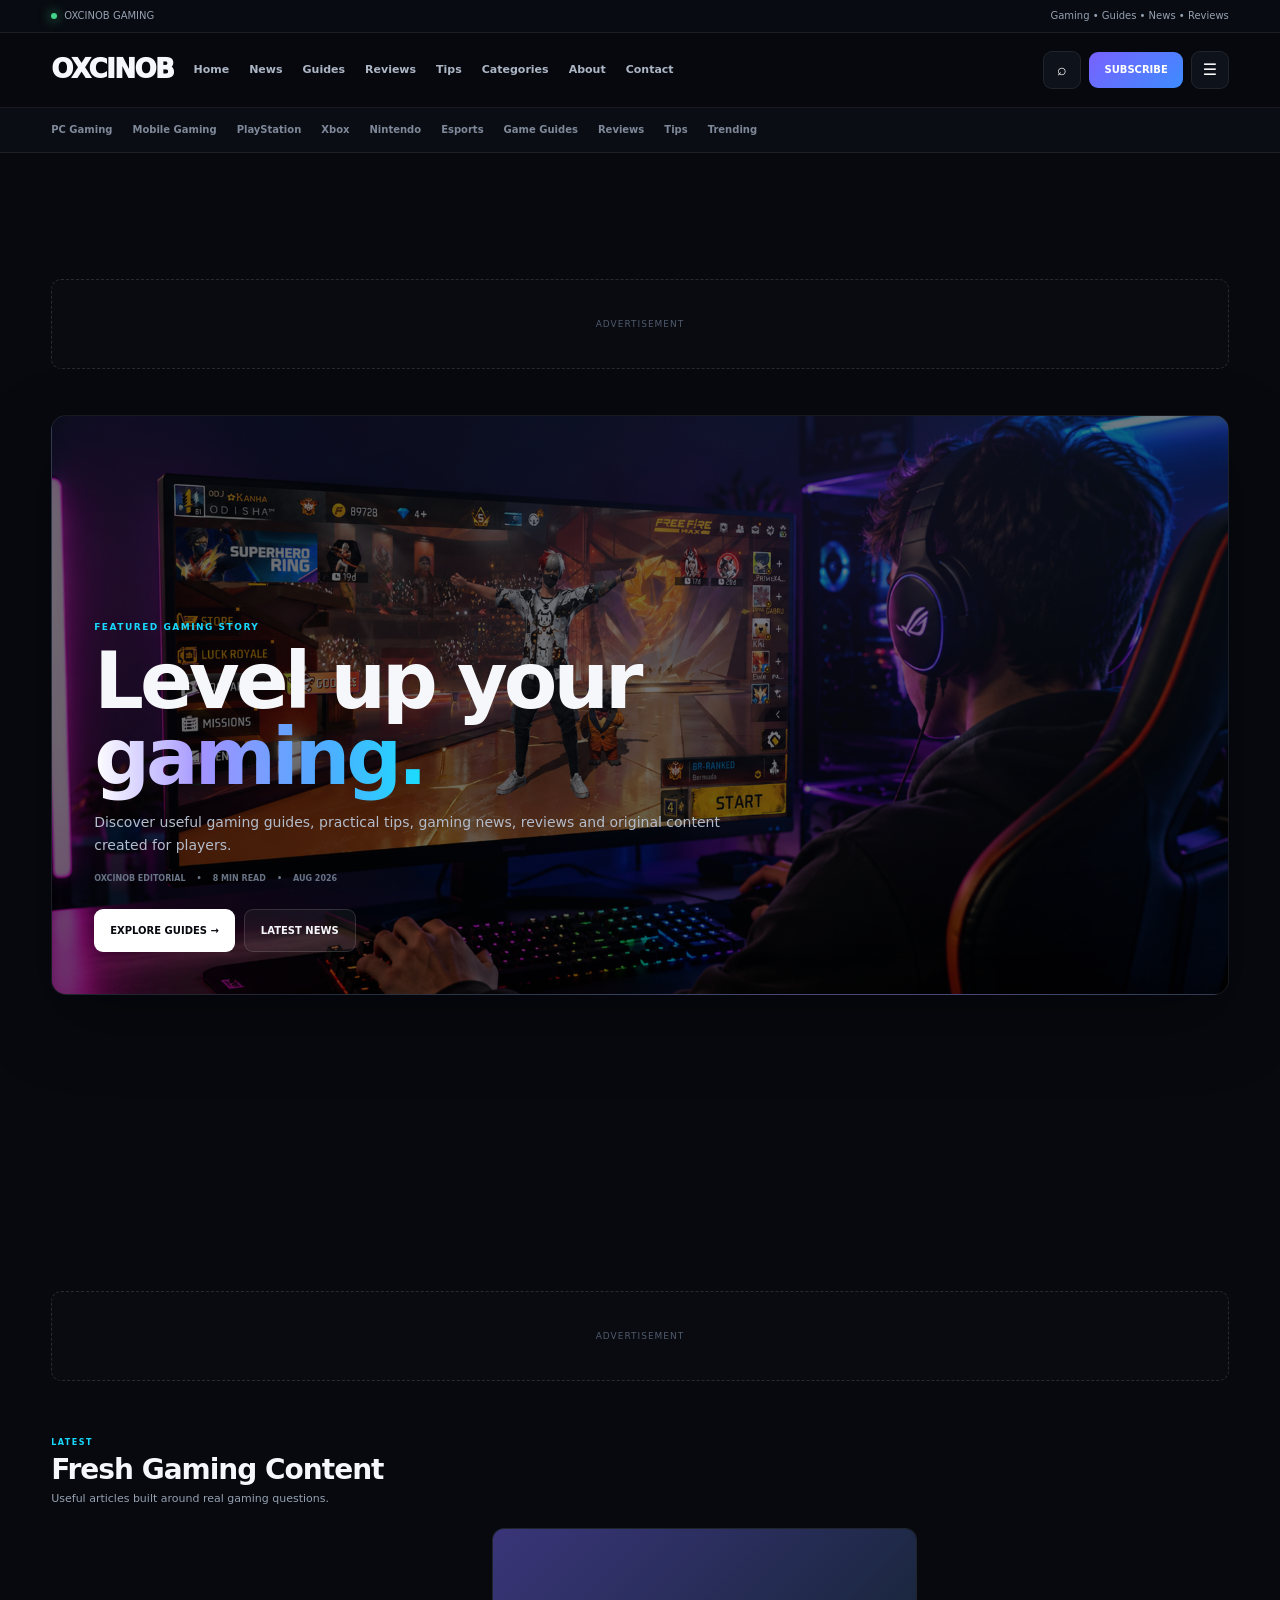
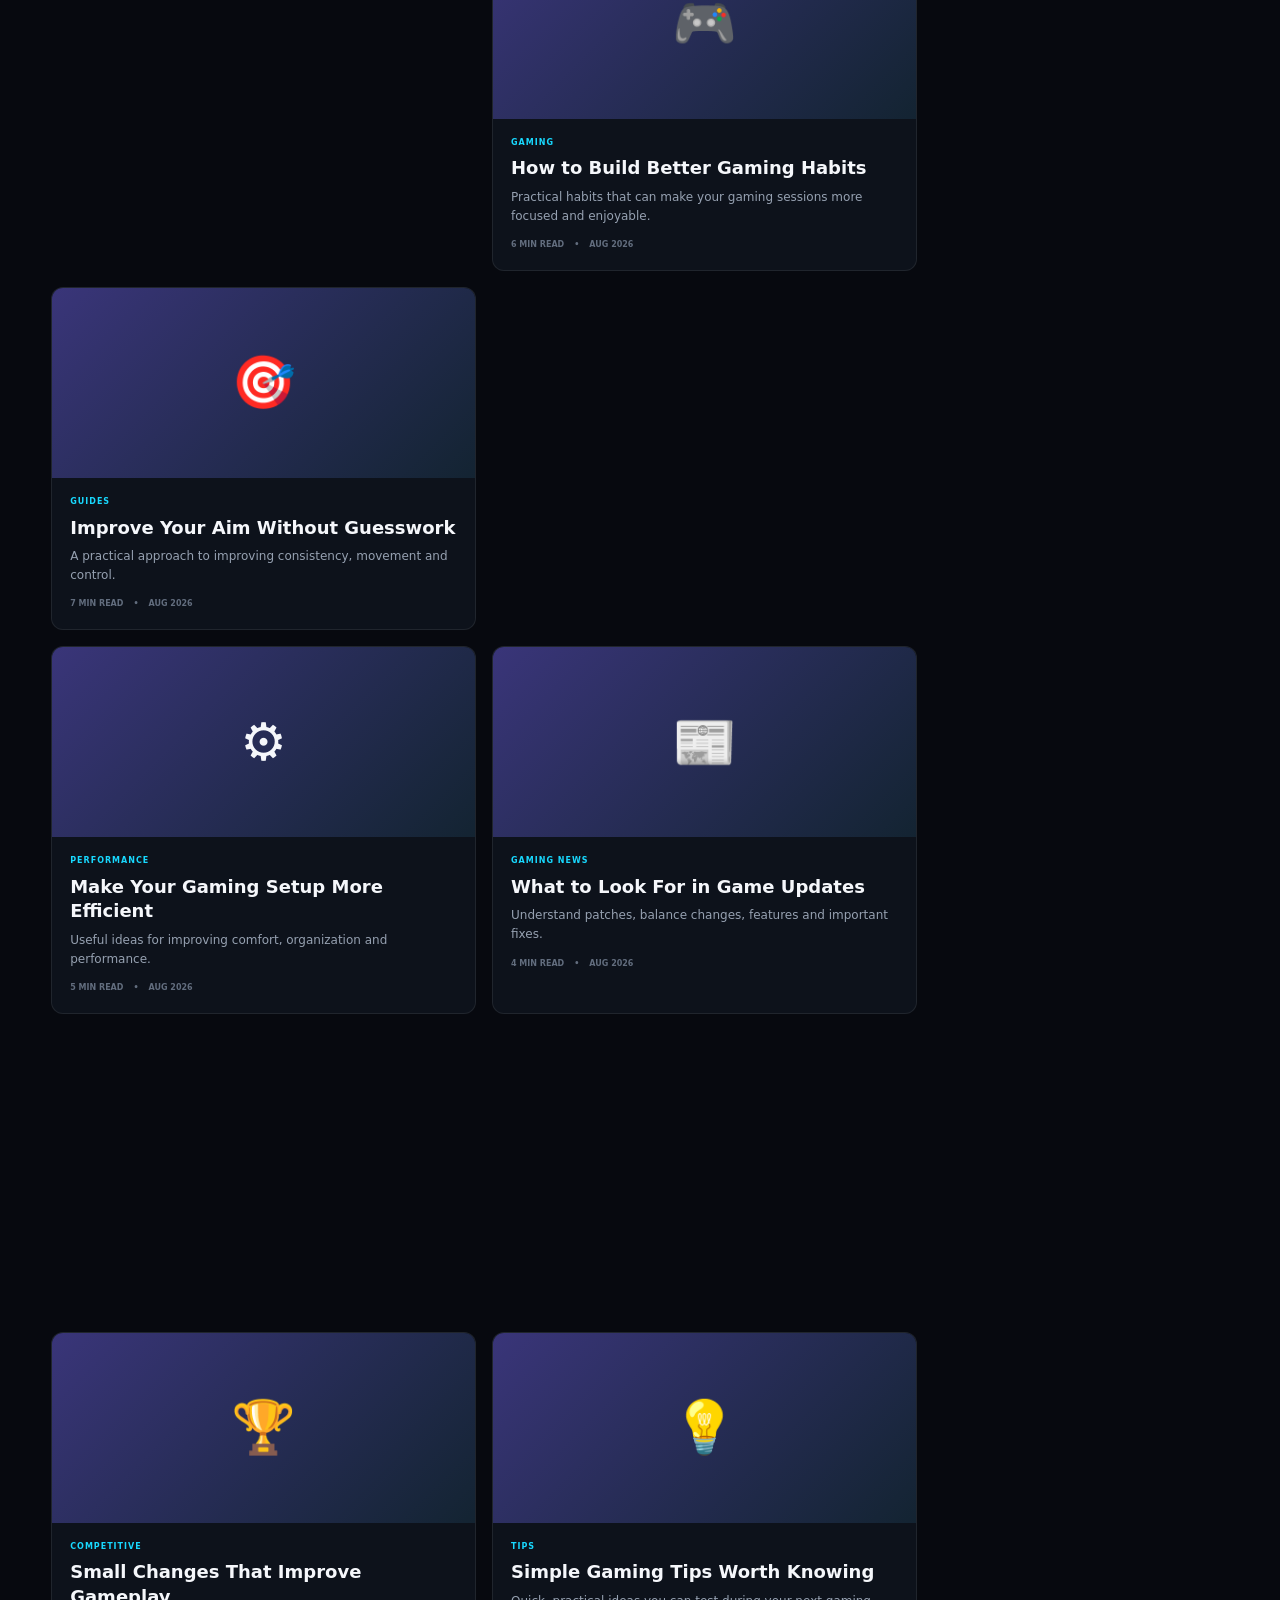
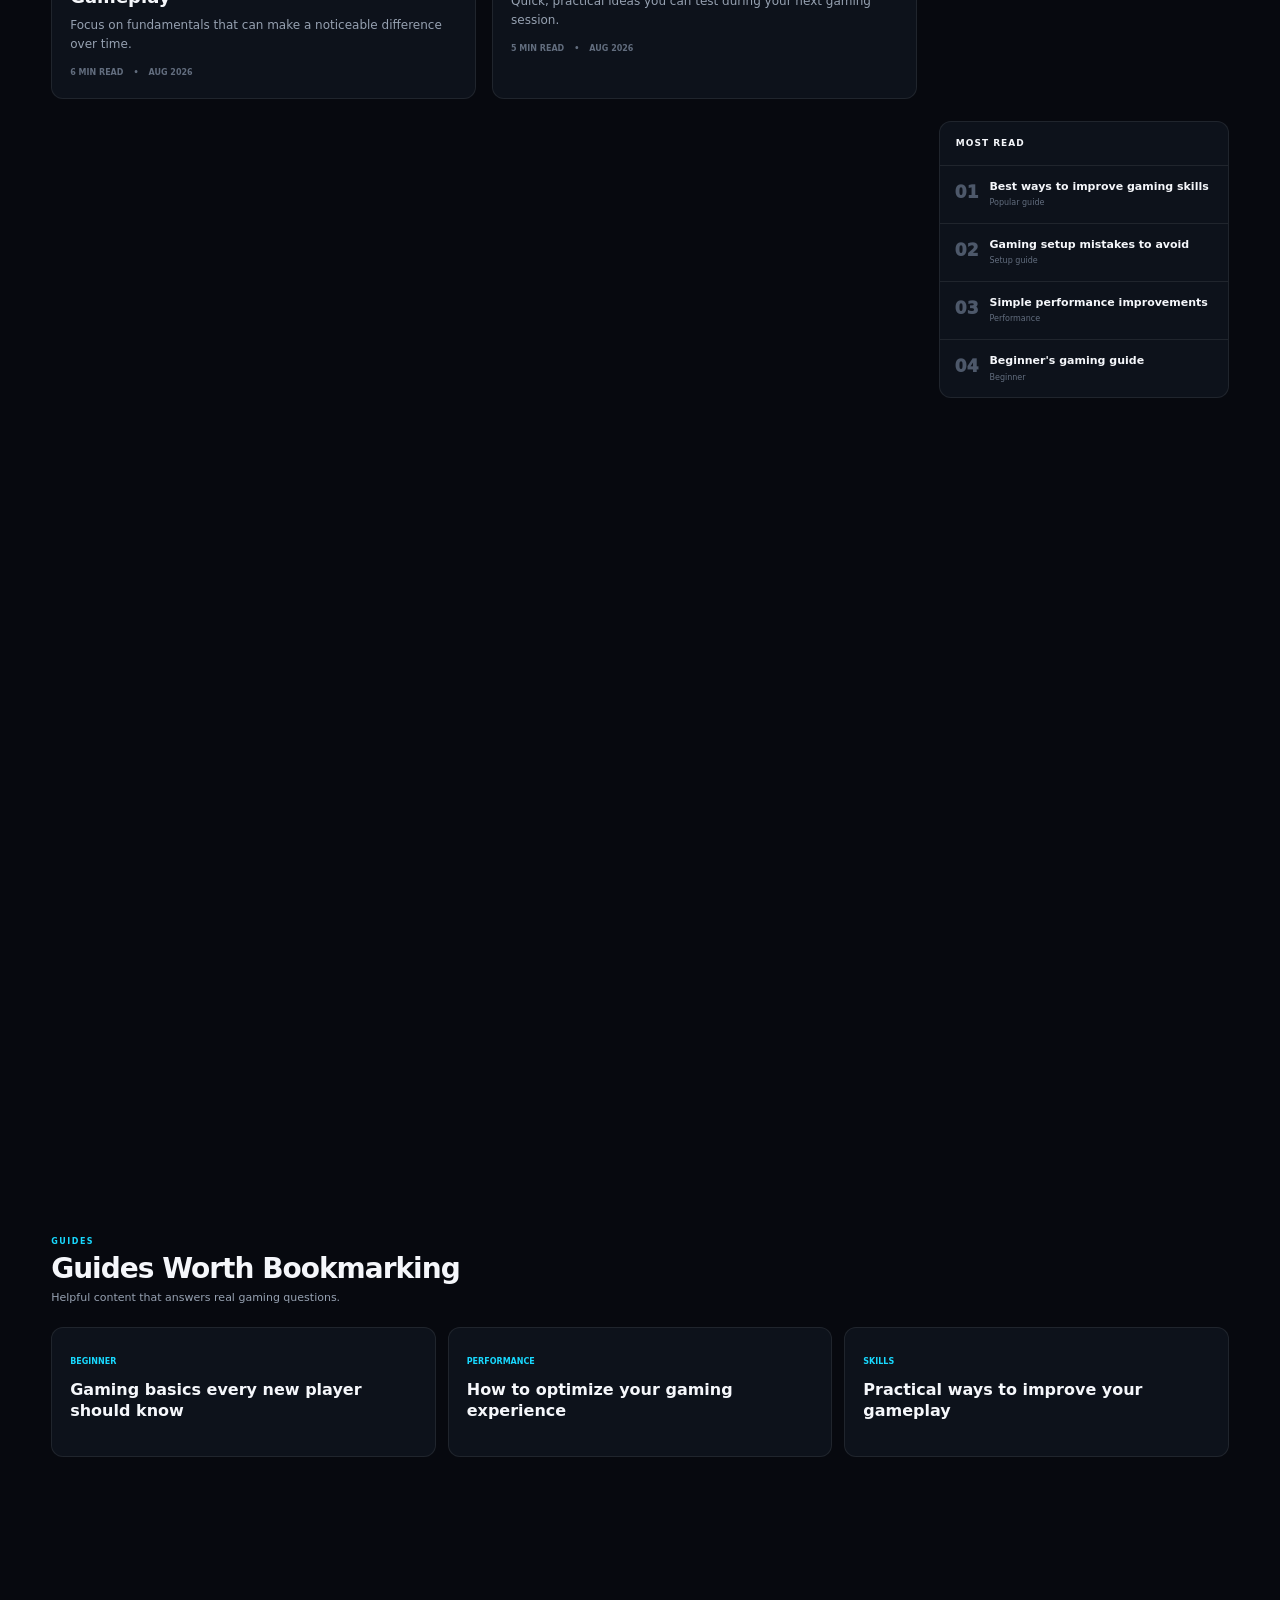
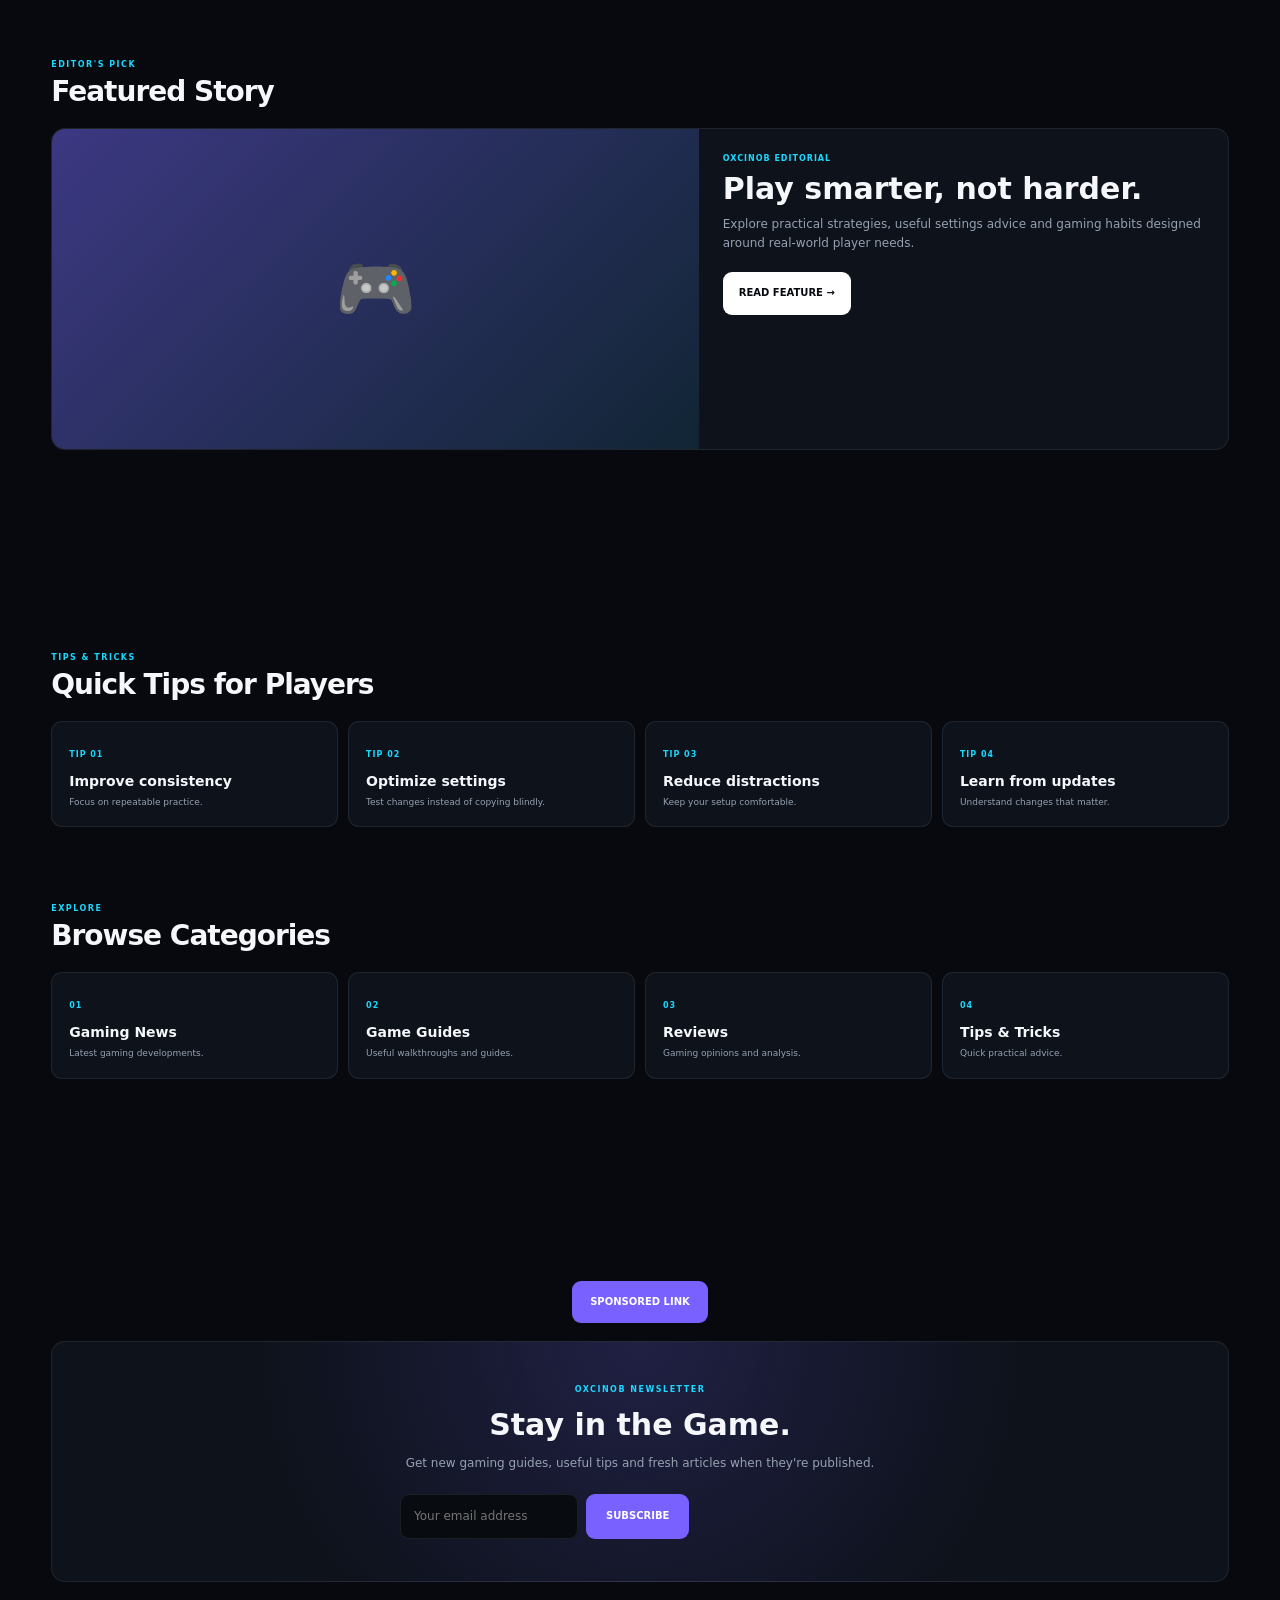
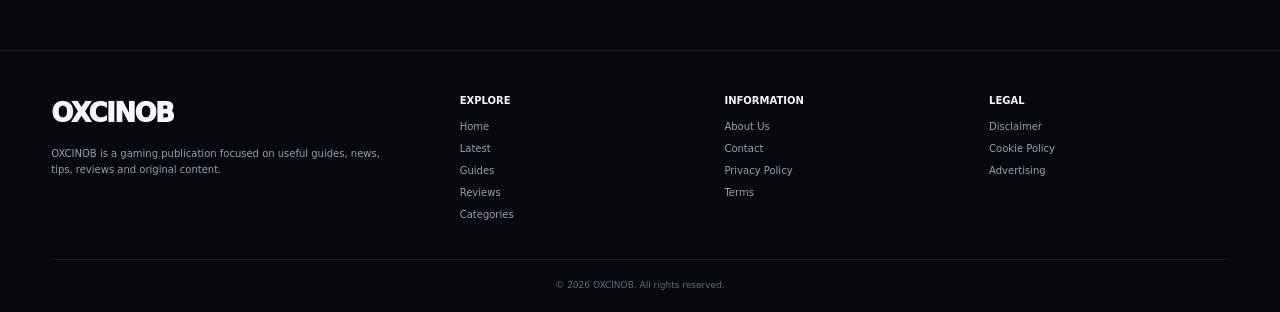
==== commit bf1ff552: "Update index.html" ====
--- a/index.html
+++ b/index.html
@@ -313,6 +313,129 @@
       }
     }
 
+
+
+
+    /* FIXED 300x250 AD AFTER GAME UPDATES */
+    .game-updates-following-ad {
+      width: 300px;
+      max-width: 100%;
+      min-height: 250px;
+      margin: 22px auto;
+      justify-self: center;
+      align-self: start;
+      overflow: hidden;
+    }
+    .game-updates-following-ad iframe {
+      display: block;
+      width: 300px !important;
+      height: 250px !important;
+      max-width: 100%;
+      border: 0;
+    }
+    @media (max-width: 649px) {
+      .game-updates-following-ad {
+        width: 300px;
+        max-width: calc(100vw - 24px);
+        min-height: 250px;
+        margin: 18px auto;
+      }
+      .game-updates-following-ad iframe {
+        width: 300px !important;
+        height: 250px !important;
+        max-width: 100%;
+      }
+    }
+
+
+    /* STRICT 300x250 HOMEPAGE SLOT */
+    .ad-300-fixed {
+      width: 100%;
+      min-height: 250px;
+      height: 250px;
+      display: flex;
+      align-items: flex-start;
+      justify-content: center;
+      margin: 18px 0;
+      overflow: hidden;
+      grid-column: 1 / -1;
+    }
+
+    .ad-300-viewport {
+      width: 300px;
+      height: 250px;
+      min-width: 300px;
+      min-height: 250px;
+      max-width: 300px;
+      max-height: 250px;
+      overflow: hidden;
+      display: block;
+      position: relative;
+    }
+
+    .ad-300-viewport iframe {
+      display: block !important;
+      width: 300px !important;
+      height: 250px !important;
+      max-width: 300px !important;
+      max-height: 250px !important;
+      border: 0 !important;
+    }
+
+    .ad-300-viewport > div,
+    .ad-300-viewport > iframe {
+      max-width: 300px !important;
+      max-height: 250px !important;
+    }
+
+    @media (max-width: 649px) {
+      .ad-300-fixed {
+        width: 100%;
+        height: 250px;
+        min-height: 250px;
+        margin: 18px 0;
+        grid-column: 1;
+      }
+
+      .ad-300-viewport {
+        width: 300px;
+        height: 250px;
+        min-width: 300px;
+        min-height: 250px;
+        max-width: 300px;
+        max-height: 250px;
+      }
+    }
+
+    /* FRESH CONTENT 300x250 AD */
+    .fresh-content-ad {
+      min-height: 250px;
+      width: 300px;
+      max-width: 100%;
+      align-self: start;
+      justify-self: center;
+      margin: 0 auto;
+    }
+    .fresh-content-ad iframe {
+      display: block;
+      width: 300px !important;
+      height: 250px !important;
+      max-width: 100%;
+      border: 0;
+    }
+    @media (max-width: 649px) {
+      .fresh-content-ad {
+        width: 300px;
+        max-width: calc(100vw - 24px);
+        min-height: 250px;
+        margin: 14px auto;
+      }
+      .fresh-content-ad iframe {
+        width: 300px !important;
+        height: 250px !important;
+        max-width: 100%;
+      }
+    }
 
     /* HOMEPAGE AD GUARD */
     @media (max-width: 649px) {
@@ -1215,7 +1338,22 @@
           <div class="article-grid">
 
 
-            <article
+            
+      <!-- MOBILE/CONTENT 300x250 AD -->
+      <div id="fresh-content-ad-300" class="fresh-content-ad ad-wrap ad-300-wrap">
+        <script>
+  atOptions = {
+    'key' : '11c515ae0bce3eb572354d9ae24f262d',
+    'format' : 'iframe',
+    'height' : 250,
+    'width' : 300,
+    'params' : {}
+  };
+</script>
+<script src="https://www.highrevenueformat.com/11c515ae0bce3eb572354d9ae24f262d/invoke.js"></script>
+      </div>
+
+<article
               class="article"
               data-article="article.html">
 
@@ -1355,15 +1493,22 @@
               </div>
 
             </article>
-
-
-            <div class="ad-wrap ad-300-wrap">
-<script async="async" data-cfasync="false" src="https://pl31006516.profitableratecpmnetwork.com/0f98c59cae2c16204ca3b0e9de8fe0cf/invoke.js"></script>
-<div id="container-0f98c59cae2c16204ca3b0e9de8fe0cf"></div>
+            <!-- FIXED 300x250 AD AFTER GAME UPDATES -->
+<div id="game-updates-following-ad" class="ad-300-fixed">
+  <div class="ad-300-viewport">
+    <script>
+  atOptions = {
+    'key' : '11c515ae0bce3eb572354d9ae24f262d',
+    'format' : 'iframe',
+    'height' : 250,
+    'width' : 300,
+    'params' : {}
+  };
+</script>
+<script src="https://www.highrevenueformat.com/11c515ae0bce3eb572354d9ae24f262d/invoke.js"></script>
+  </div>
 </div>
-
-
-            <article
+<article
               class="article"
               data-article="article.html">
 
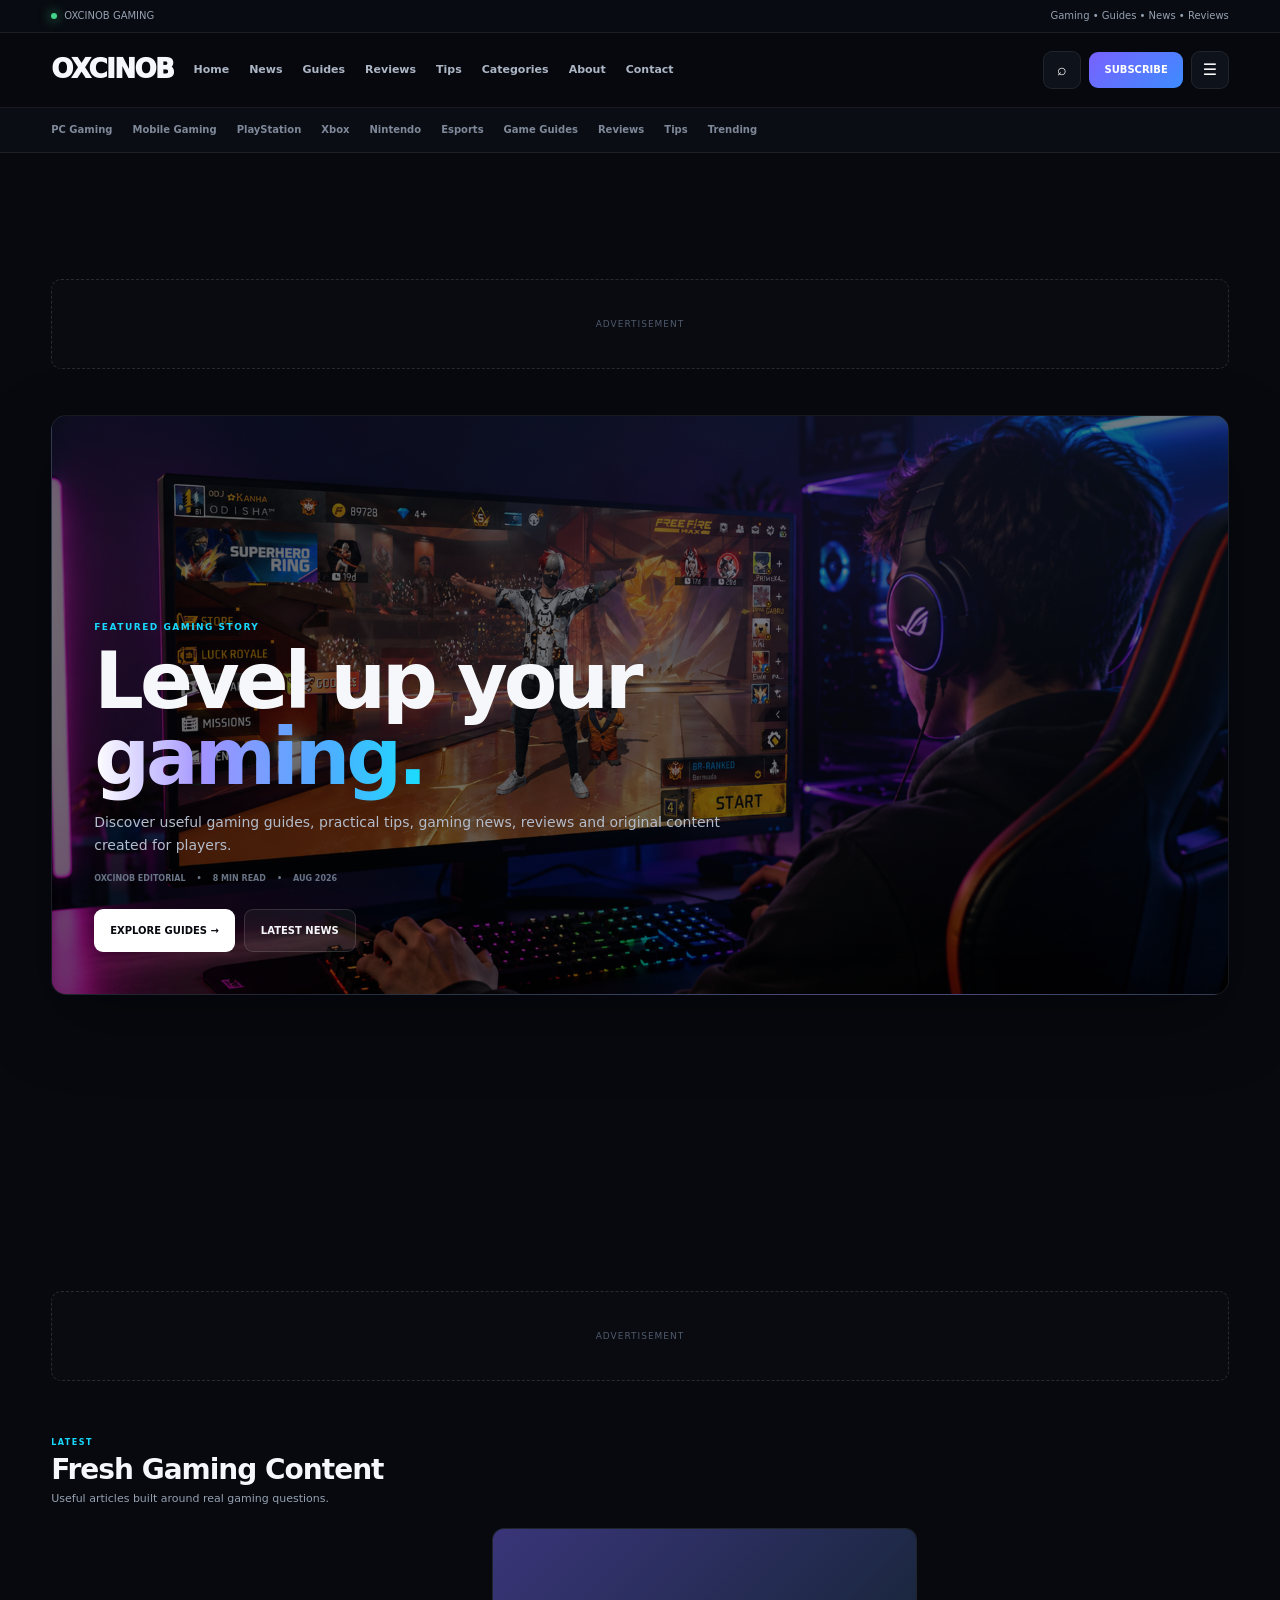
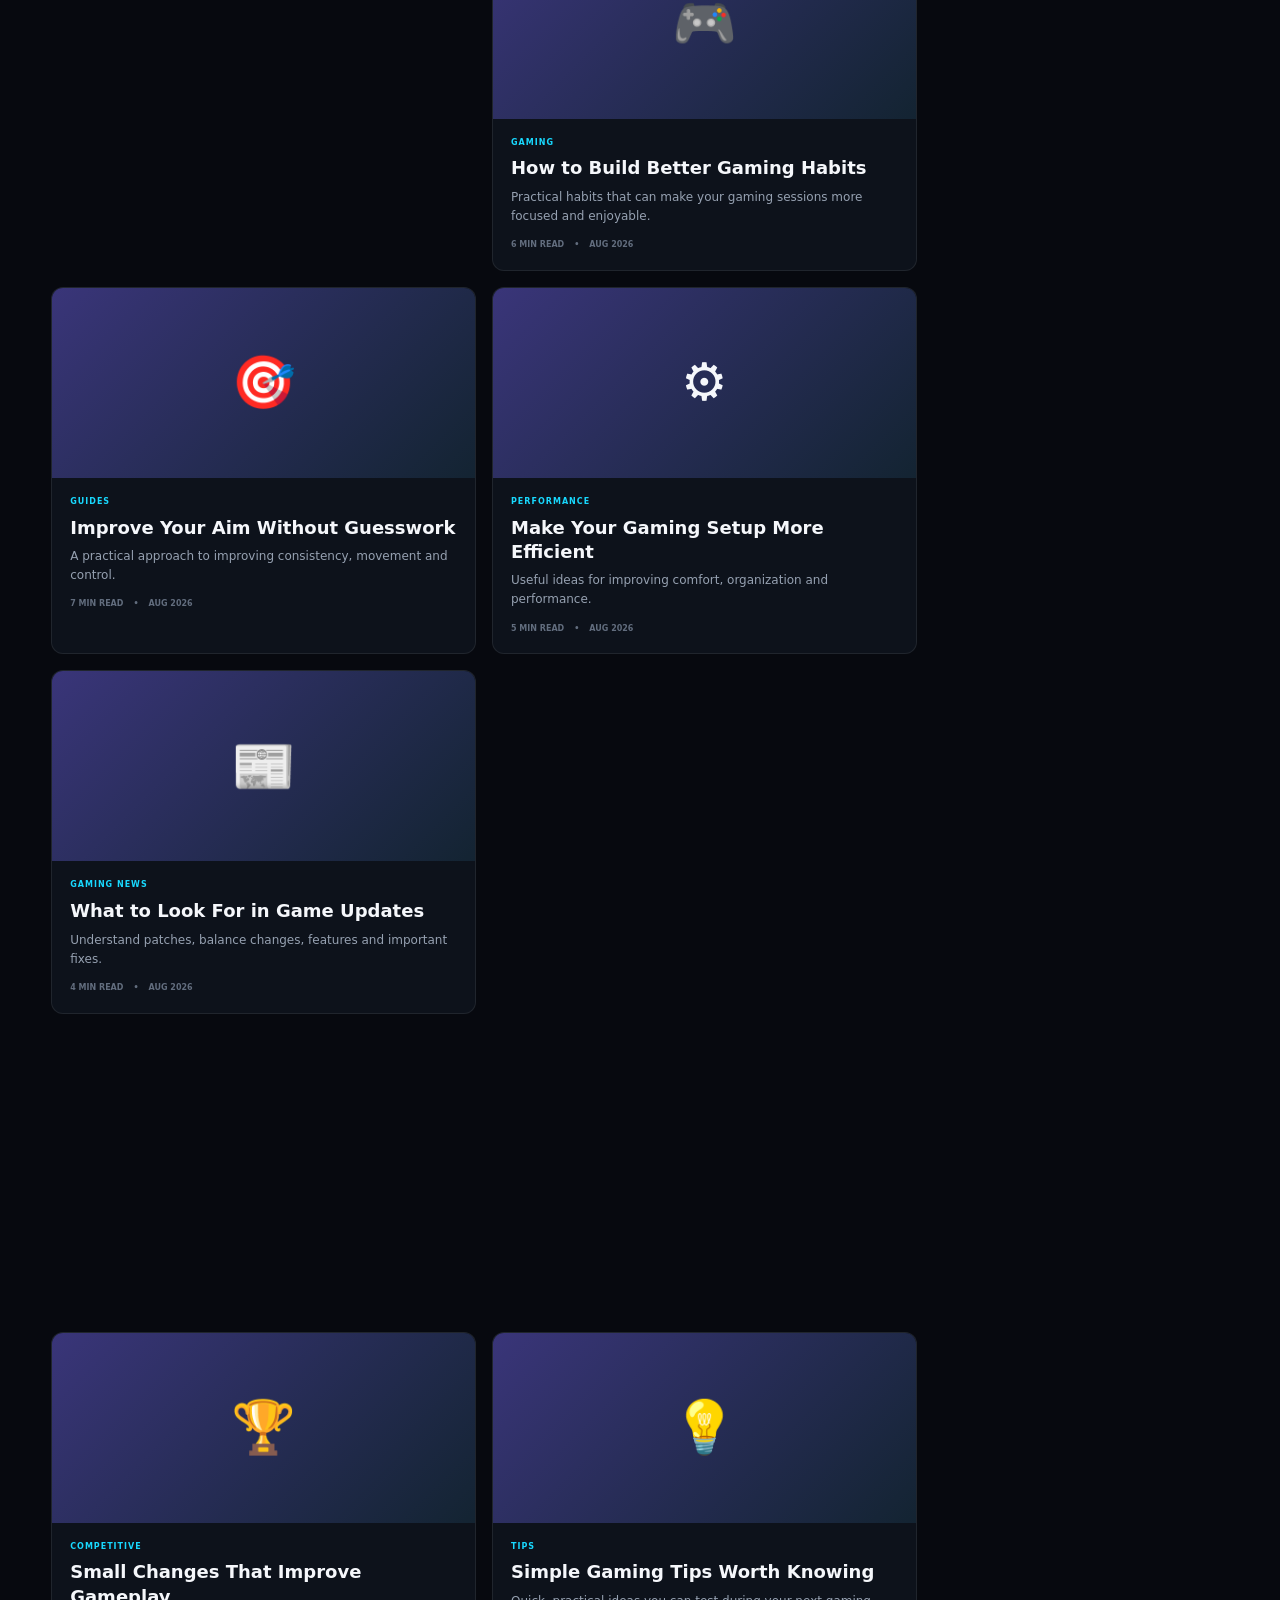
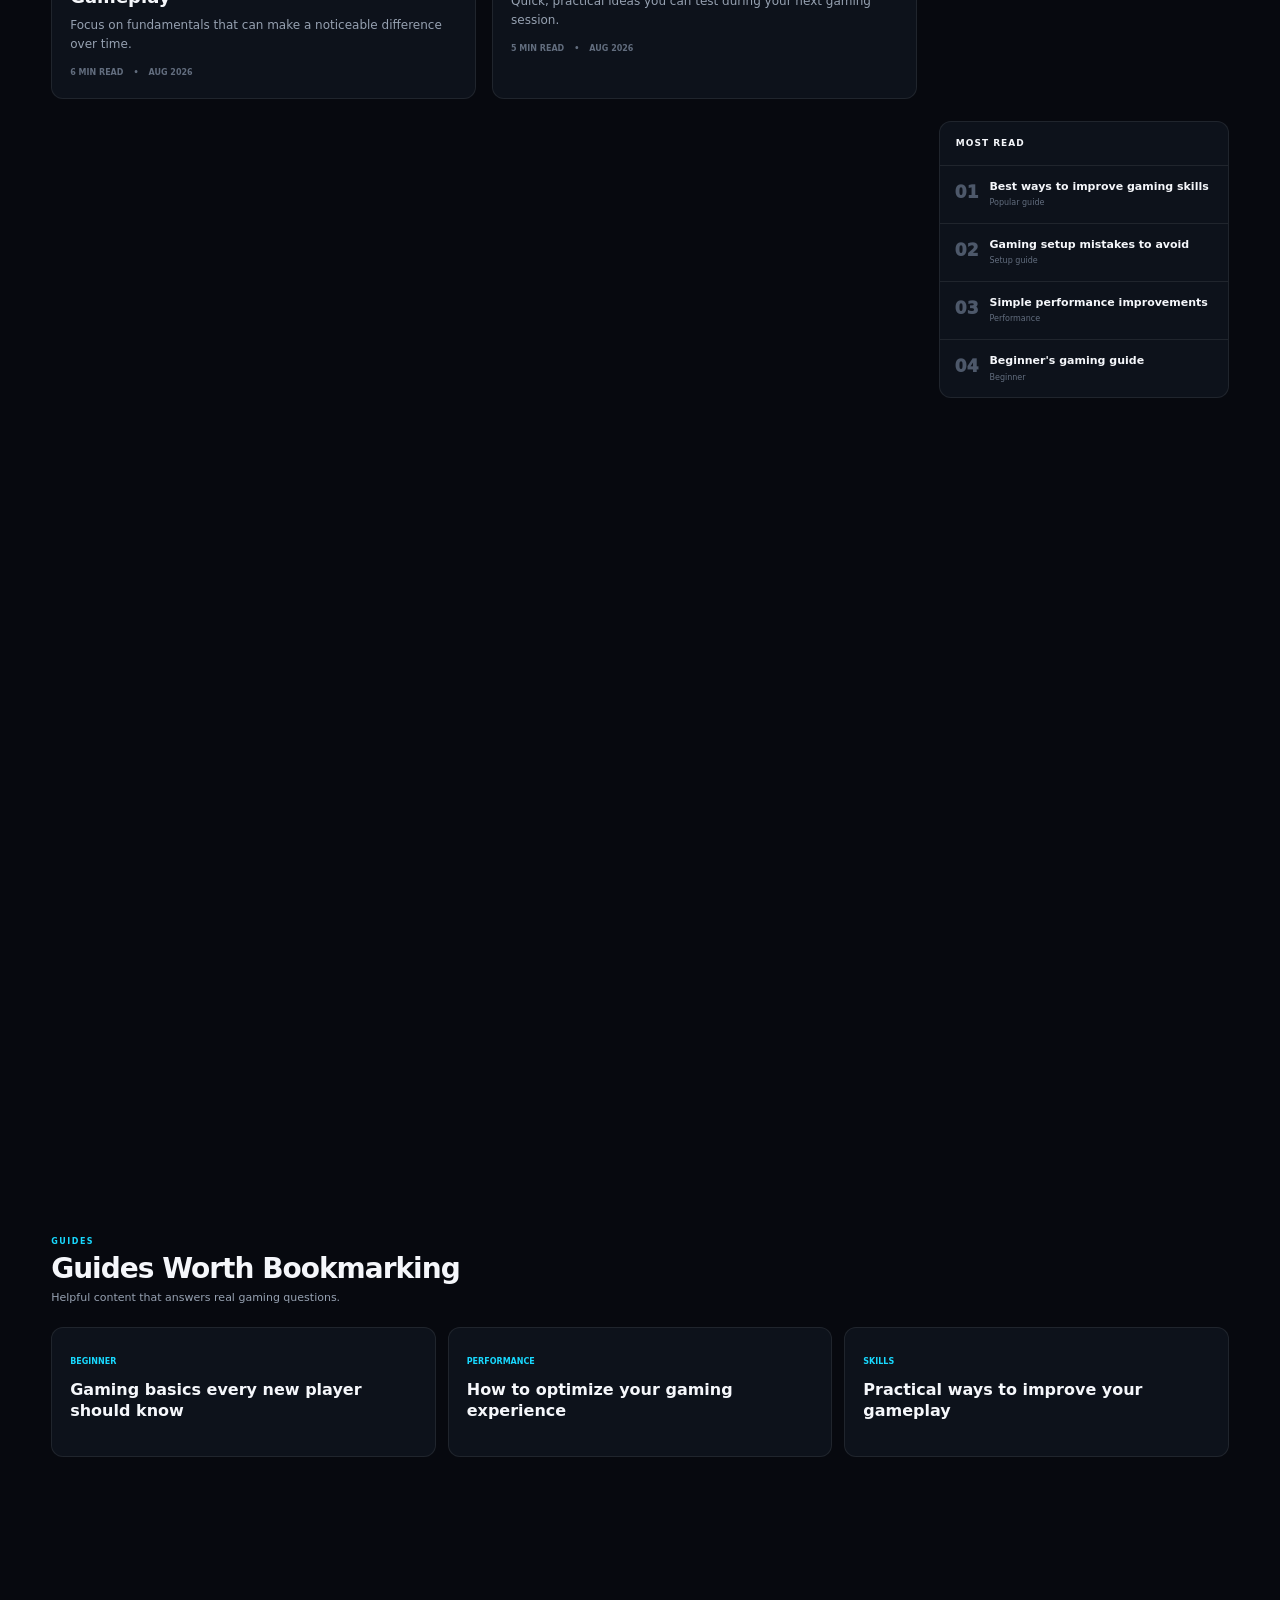
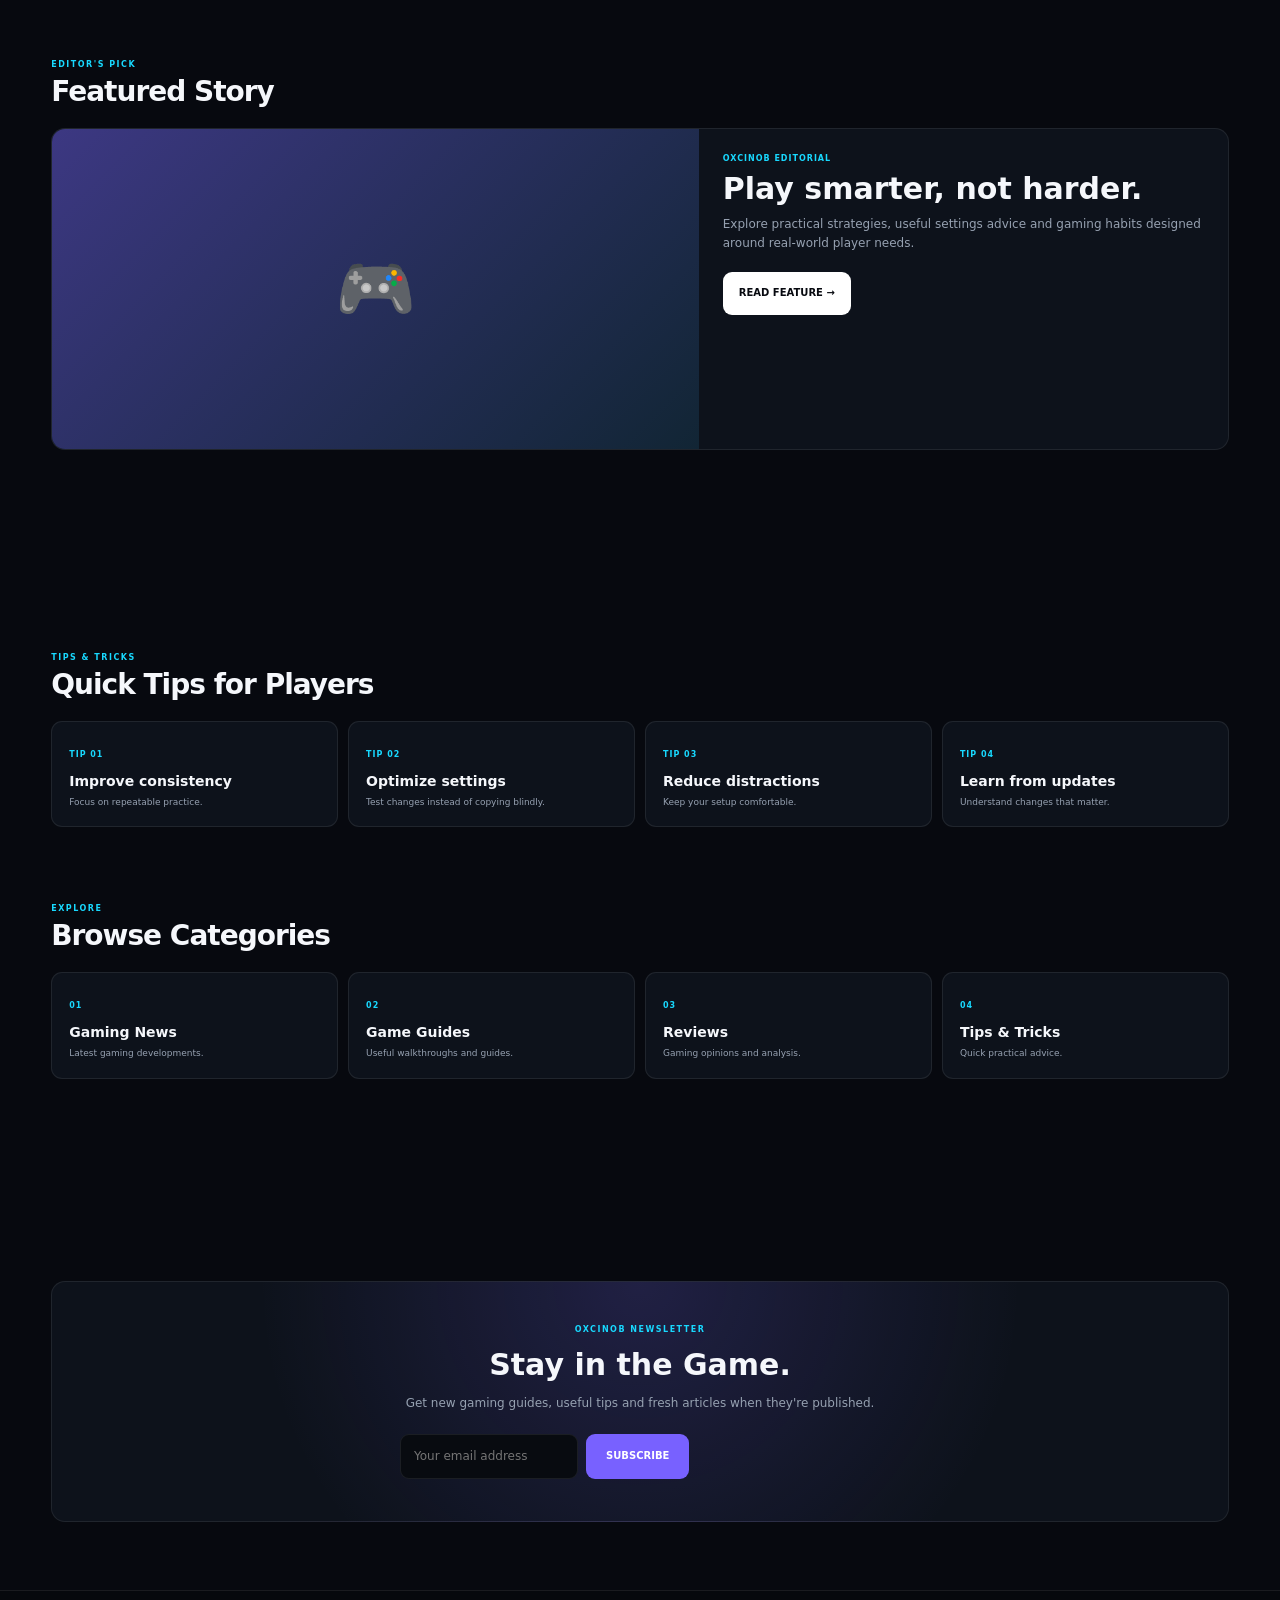
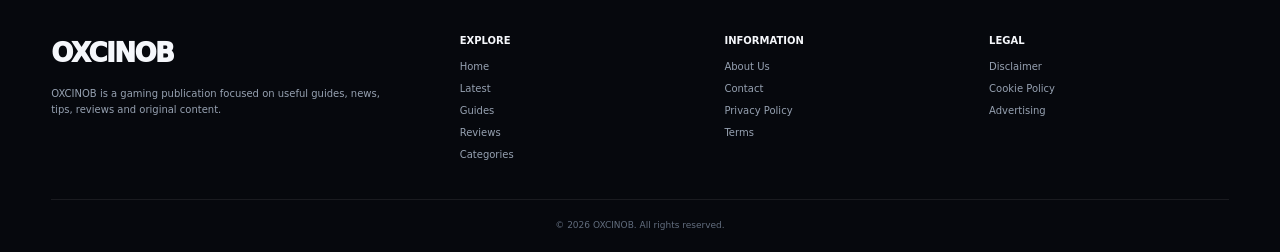
==== commit b34286b2: "Update index.html" ====
--- a/index.html
+++ b/index.html
@@ -1421,11 +1421,6 @@
             </article>
 
 
-            <div class="ad-wrap ad-300-wrap">
-<script async="async" data-cfasync="false" src="https://pl31006516.profitableratecpmnetwork.com/0f98c59cae2c16204ca3b0e9de8fe0cf/invoke.js"></script>
-<div id="container-0f98c59cae2c16204ca3b0e9de8fe0cf"></div>
-</div>
-
 
             <article
               class="article"
@@ -2120,12 +2115,6 @@
 
       <div class="container">
 
-        <div class="smartlink-cta" style="margin:0 auto 18px;text-align:center;">
-      <a href="https://www.profitableratecpmnetwork.com/rh7qeaj6?key=5015247a4e5f40da07fb095adc0af2fc" target="_blank" rel="nofollow sponsored noopener"
-         style="display:inline-flex;align-items:center;justify-content:center;min-height:42px;padding:0 18px;border-radius:9px;background:var(--purple);color:#fff;font-size:10px;font-weight:900;">
-        SPONSORED LINK
-      </a>
-    </div>
 <div class="newsletter">
 
           <div class="section-kicker">
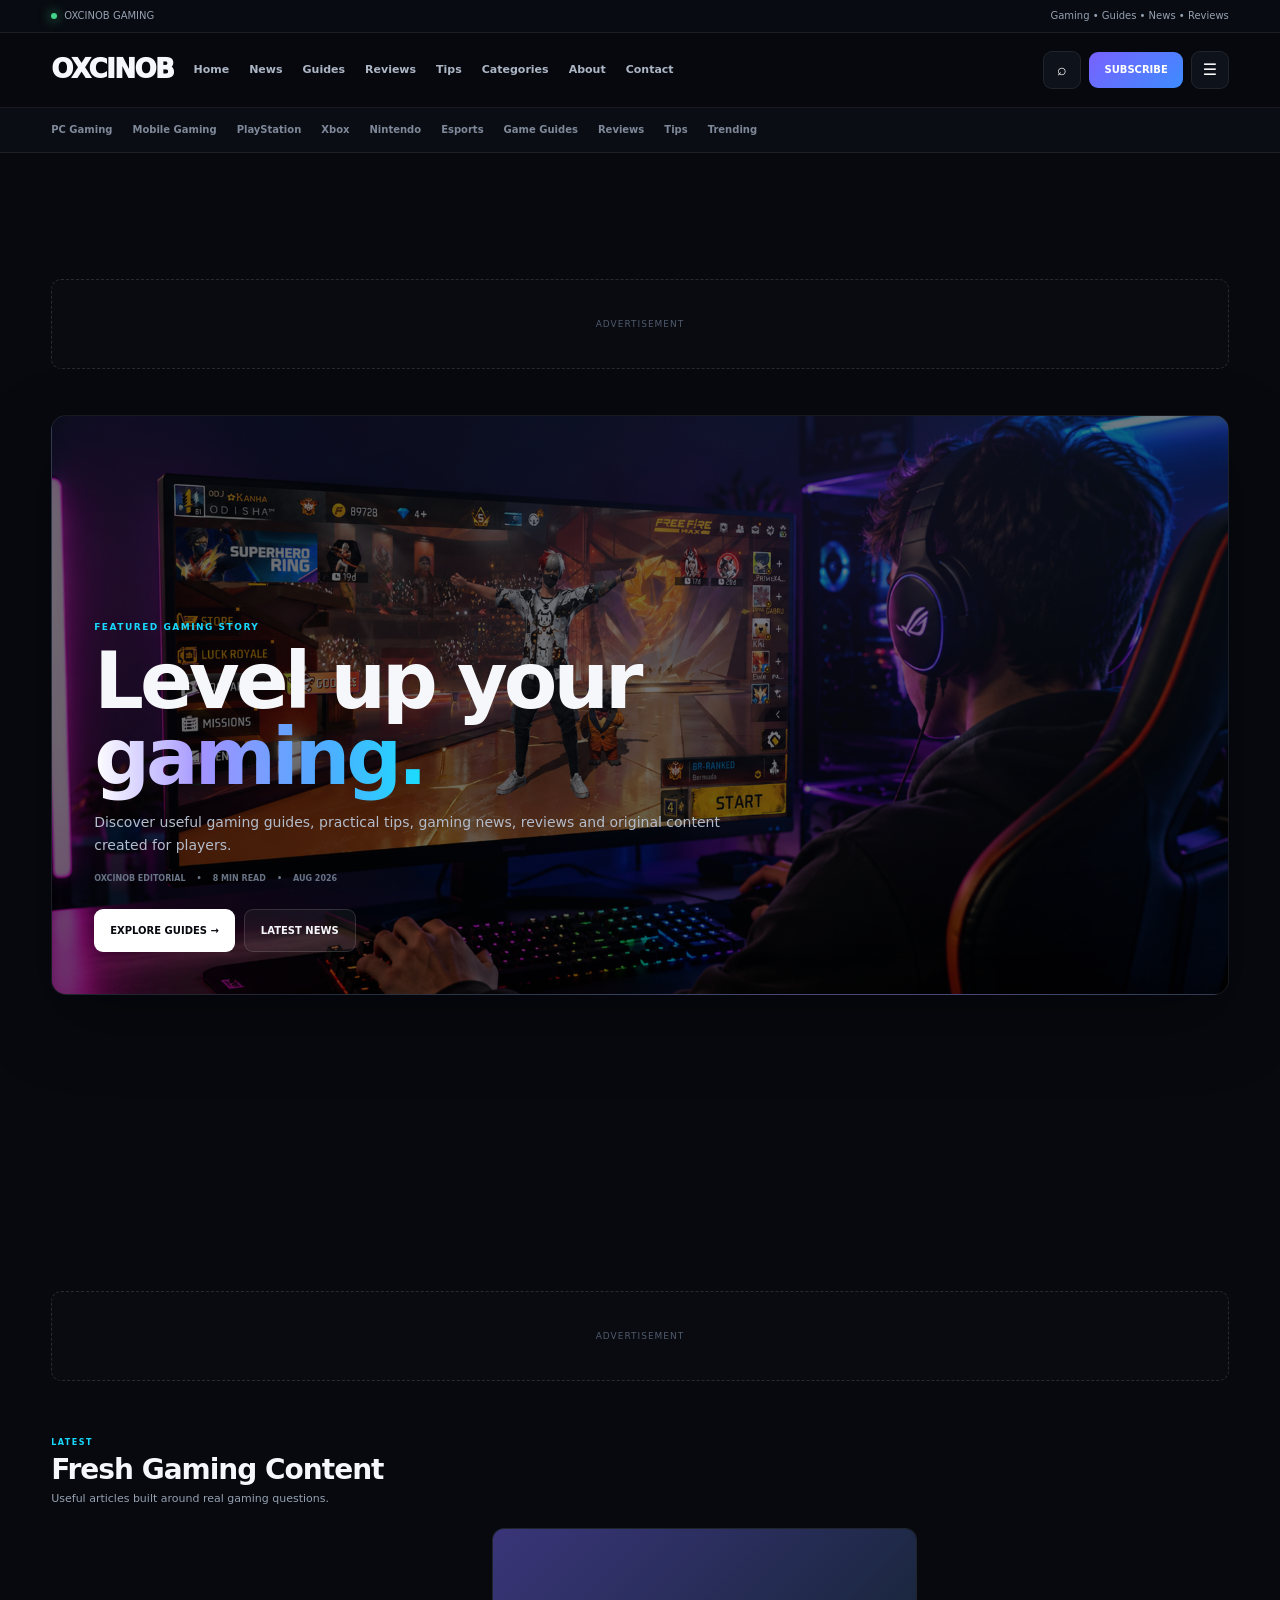
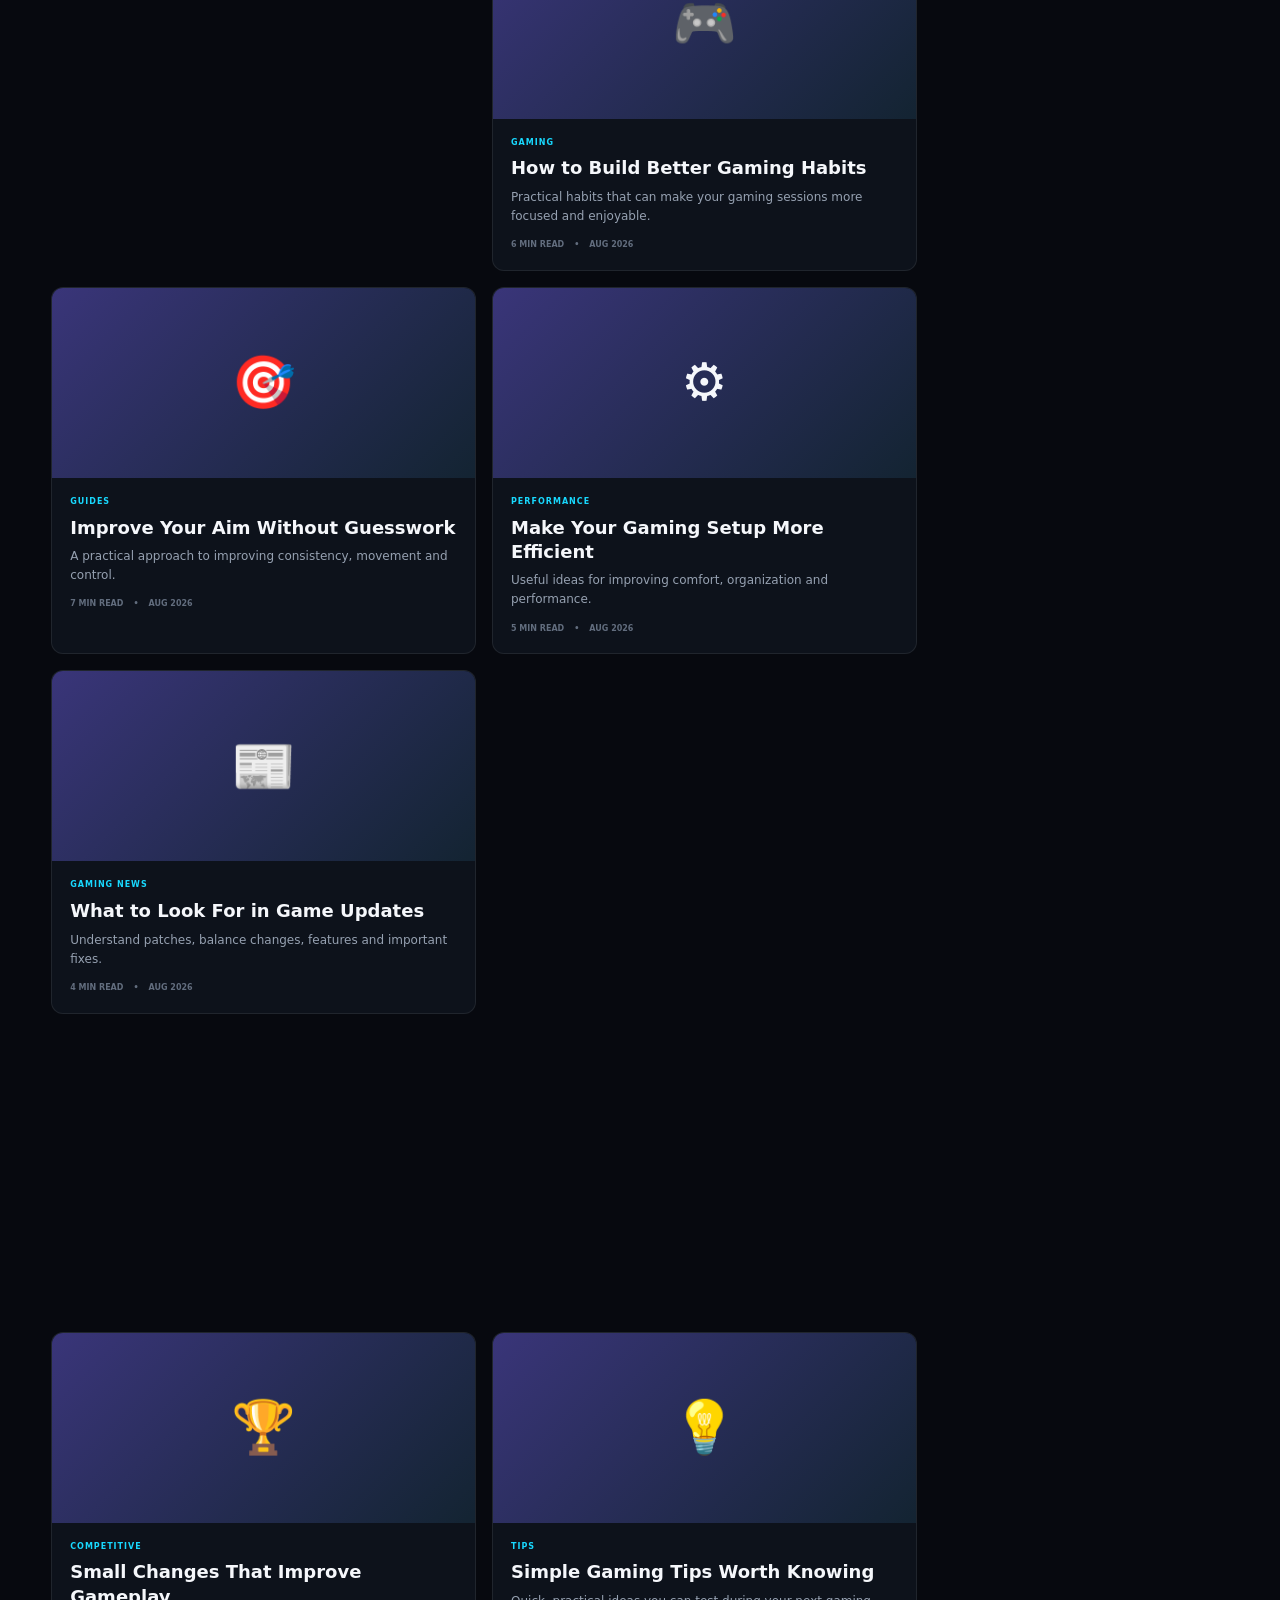
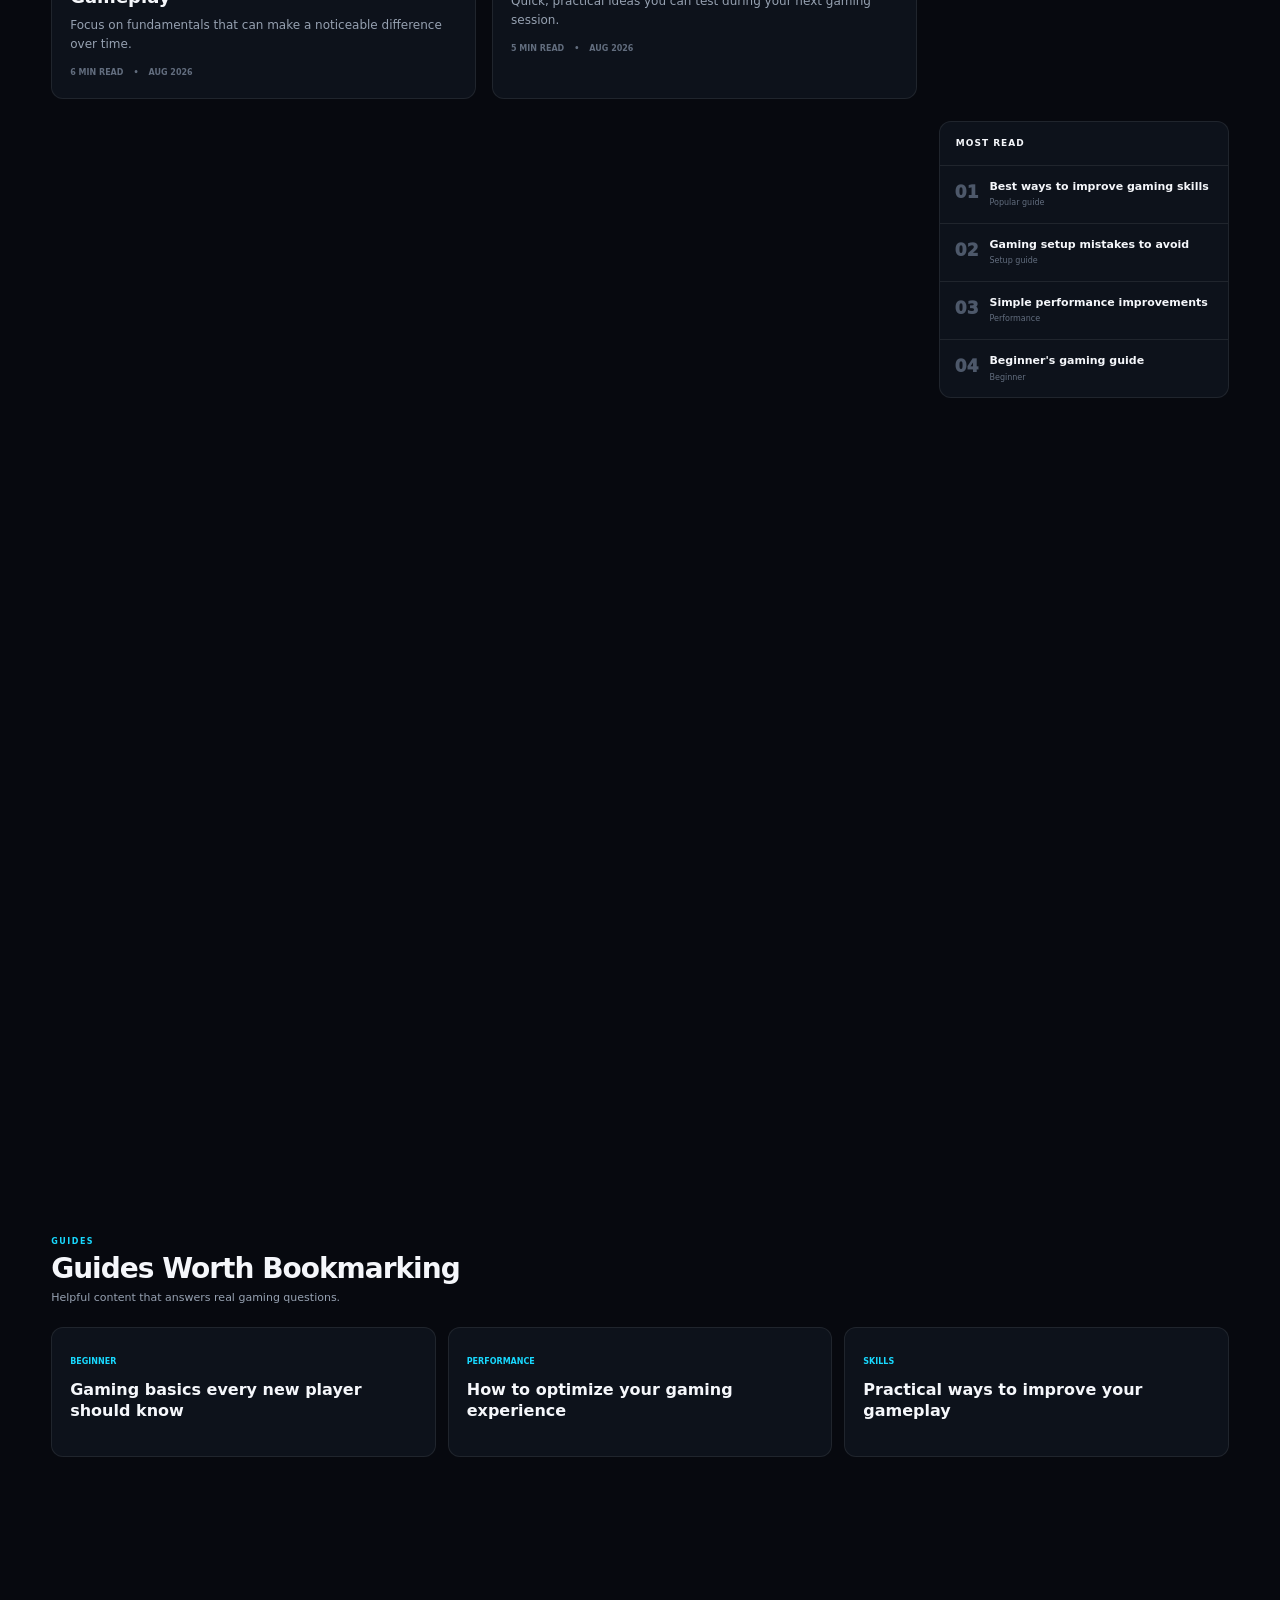
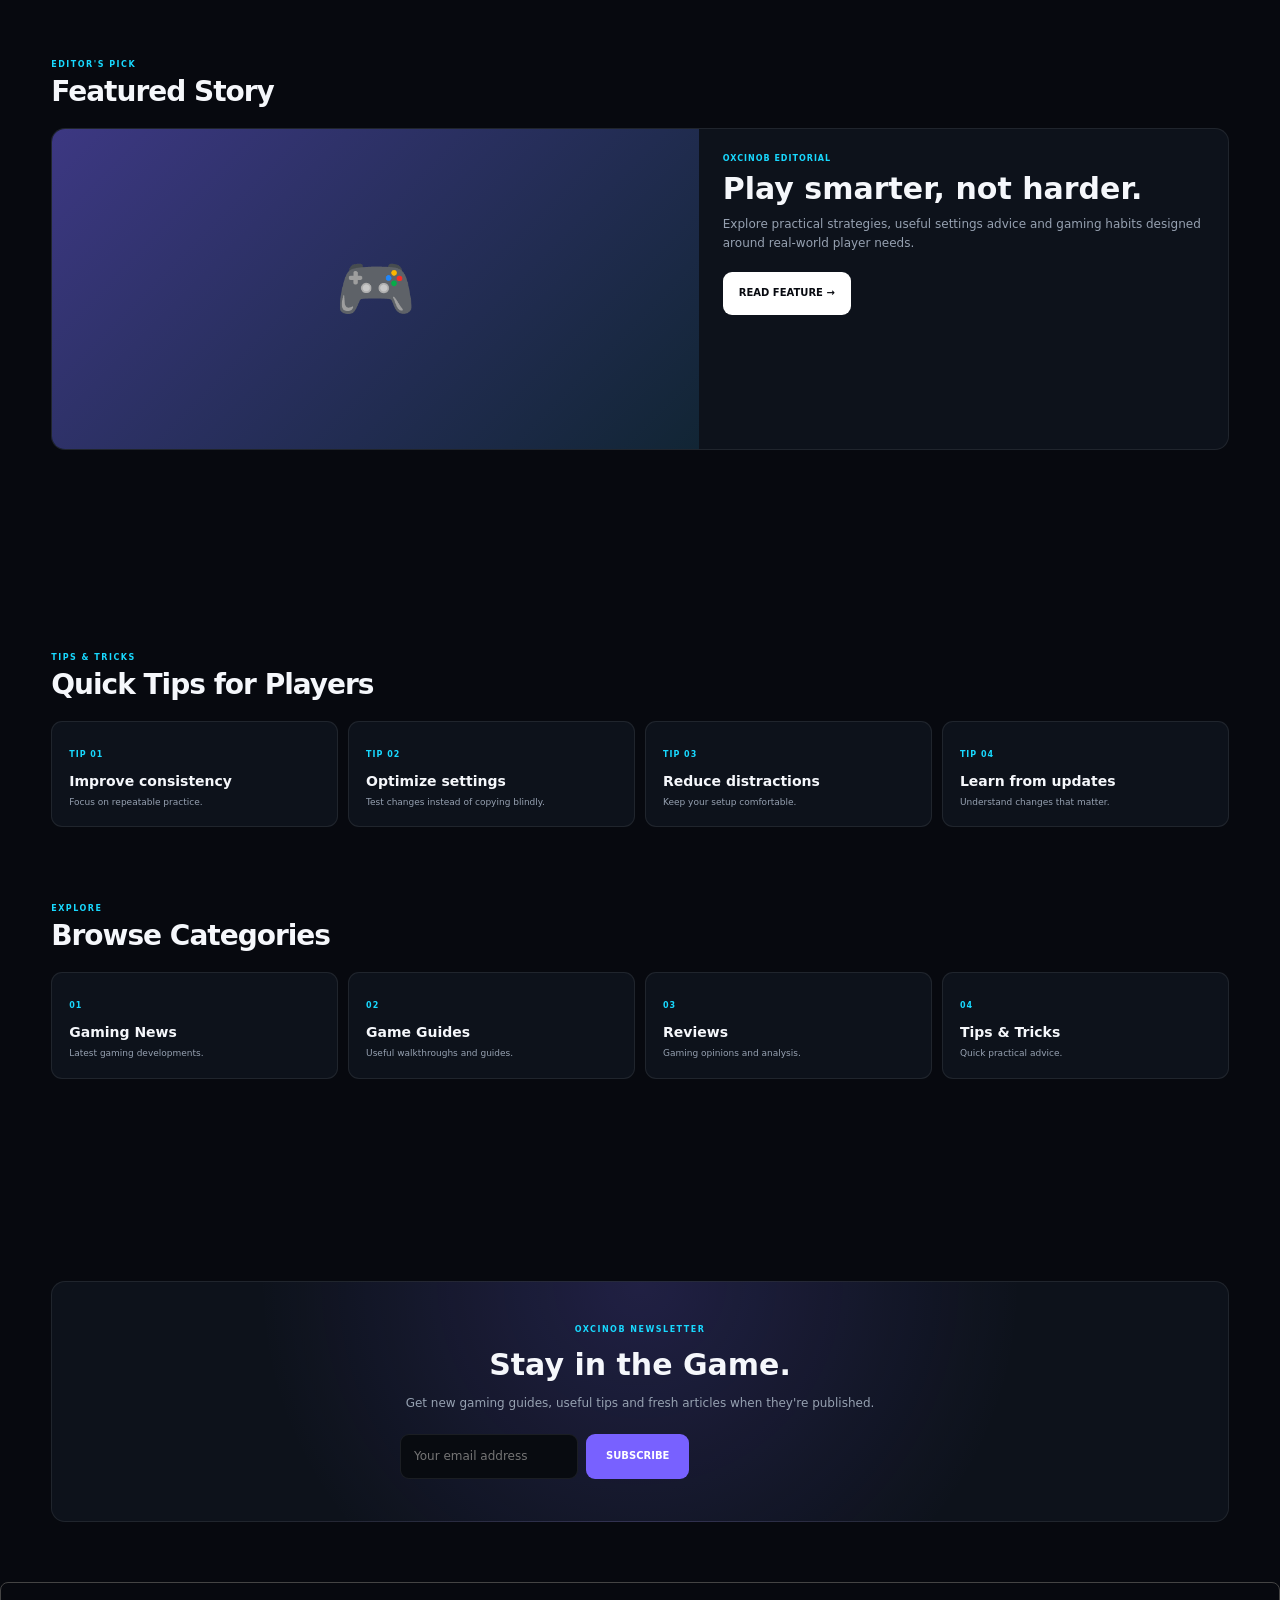
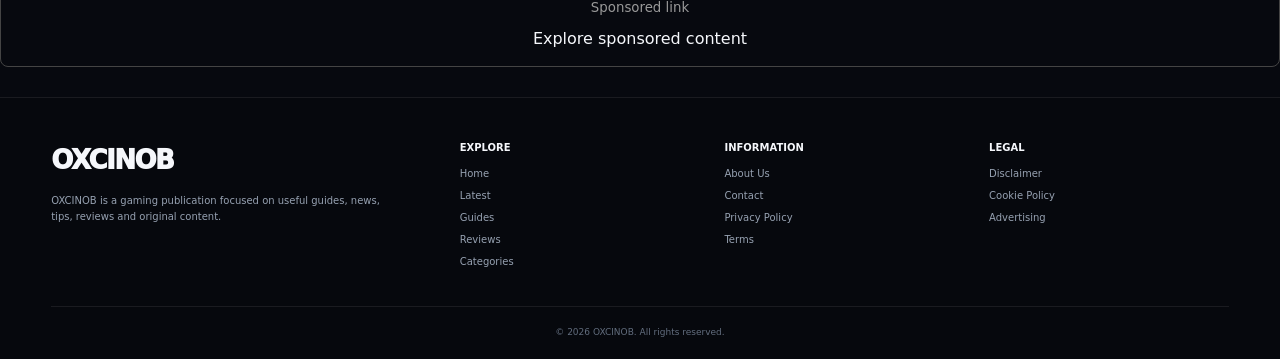
==== commit 1da7a6ce: "Updated OXCINOB Adsterra Integration”, “Commit directly to the main branch" ====
--- a/index.html
+++ b/index.html
@@ -1026,6 +1026,15 @@
     }
 
   </style>
+  <!-- Google tag (gtag.js) -->
+  <script async src="https://www.googletagmanager.com/gtag/js?id=AW-1848097494"></script>
+  <script>
+    window.dataLayer = window.dataLayer || [];
+    function gtag(){dataLayer.push(arguments);}
+    gtag('js', new Date());
+    gtag('config', 'AW-1848097494');
+  </script>
+
 </head>
 
 <body>
@@ -1153,7 +1162,7 @@
             'params' : {}
           };
         </script>
-        <script src="https://www.highrevenueformat.com/89e91ca0e28943575fe5820f7c22ce45/invoke.js"></script>
+        <script src="https://bauval.org/22/89e91ca0e28943575fe5820f7c22ce45"></script>
       </div>
       <div class="ad-wrap ad-320-wrap mobile-only-ad">
         <script>
@@ -1165,7 +1174,7 @@
             'params' : {}
           };
         </script>
-        <script src="https://www.highrevenueformat.com/693003eb2f6568f610482b6111bfea2b/invoke.js"></script>
+        <script src="https://bauval.org/22/693003eb2f6568f610482b6111bfea2b"></script>
       </div>
     </div>
 
@@ -1185,7 +1194,7 @@
       'params' : {}
     };
   </script>
-  <script src="https://www.highrevenueformat.com/89e91ca0e28943575fe5820f7c22ce45/invoke.js"></script>
+  <script src="https://bauval.org/22/89e91ca0e28943575fe5820f7c22ce45"></script>
 </div>
 
     </div>
@@ -1285,7 +1294,7 @@
             'params' : {}
           };
         </script>
-        <script src="https://www.highrevenueformat.com/11c515ae0bce3eb572354d9ae24f262d/invoke.js"></script>
+        <script src="https://bauval.org/22/11c515ae0bce3eb572354d9ae24f262d"></script>
       </div>
     </div>
 
@@ -1303,7 +1312,7 @@
       'params' : {}
     };
   </script>
-  <script src="https://www.highrevenueformat.com/89e91ca0e28943575fe5820f7c22ce45/invoke.js"></script>
+  <script src="https://bauval.org/22/89e91ca0e28943575fe5820f7c22ce45"></script>
 </div>
      
     </div>
@@ -1350,7 +1359,7 @@
     'params' : {}
   };
 </script>
-<script src="https://www.highrevenueformat.com/11c515ae0bce3eb572354d9ae24f262d/invoke.js"></script>
+<script src="https://bauval.org/22/11c515ae0bce3eb572354d9ae24f262d"></script>
       </div>
 
 <article
@@ -1500,7 +1509,7 @@
     'params' : {}
   };
 </script>
-<script src="https://www.highrevenueformat.com/11c515ae0bce3eb572354d9ae24f262d/invoke.js"></script>
+<script src="https://bauval.org/22/11c515ae0bce3eb572354d9ae24f262d"></script>
   </div>
 </div>
 <article
@@ -1584,7 +1593,7 @@
     'params' : {}
   };
 </script>
-<script src="https://www.highrevenueformat.com/43dde70e284b3293a993af8e558caa7f/invoke.js"></script>
+<script src="https://bauval.org/22/43dde70e284b3293a993af8e558caa7f"></script>
 </div>
 
           <!-- SIDEBAR -->
@@ -1599,7 +1608,7 @@
     'params' : {}
   };
 </script>
-<script src="https://www.highrevenueformat.com/5afc660173022b23e5976e4408e4d569/invoke.js"></script>
+<script src="https://bauval.org/22/5afc660173022b23e5976e4408e4d569"></script>
 </div>
 
 <aside class="sidebar">
@@ -1687,7 +1696,7 @@
     'params' : {}
   };
 </script>
-<script src="https://www.highrevenueformat.com/65370b60129ee7e184088dfd2a947992/invoke.js"></script>
+<script src="https://bauval.org/22/65370b60129ee7e184088dfd2a947992"></script>
 </div>
 
           </aside>
@@ -1713,7 +1722,7 @@
     'params' : {}
   };
 </script>
-<script src="https://www.highrevenueformat.com/89e91ca0e28943575fe5820f7c22ce45/invoke.js"></script>
+<script src="https://bauval.org/22/89e91ca0e28943575fe5820f7c22ce45"></script>
 </div>
 <div class="ad-wrap ad-320-wrap mobile-only-ad">
 <script>
@@ -1725,7 +1734,7 @@
     'params' : {}
   };
 </script>
-<script src="https://www.highrevenueformat.com/693003eb2f6568f610482b6111bfea2b/invoke.js"></script>
+<script src="https://bauval.org/22/693003eb2f6568f610482b6111bfea2b"></script>
 </div>
 
     </div>
@@ -1821,7 +1830,7 @@
     'params' : {}
   };
 </script>
-<script src="https://www.highrevenueformat.com/89e91ca0e28943575fe5820f7c22ce45/invoke.js"></script>
+<script src="https://bauval.org/22/89e91ca0e28943575fe5820f7c22ce45"></script>
 </div>
 <div class="ad-wrap ad-320-wrap mobile-only-ad">
 <script>
@@ -1833,7 +1842,7 @@
     'params' : {}
   };
 </script>
-<script src="https://www.highrevenueformat.com/693003eb2f6568f610482b6111bfea2b/invoke.js"></script>
+<script src="https://bauval.org/22/693003eb2f6568f610482b6111bfea2b"></script>
 </div>
 
     </div>
@@ -1912,7 +1921,7 @@
     'params' : {}
   };
 </script>
-<script src="https://www.highrevenueformat.com/89e91ca0e28943575fe5820f7c22ce45/invoke.js"></script>
+<script src="https://bauval.org/22/89e91ca0e28943575fe5820f7c22ce45"></script>
 </div>
 <div class="ad-wrap ad-320-wrap mobile-only-ad">
 <script>
@@ -1924,7 +1933,7 @@
     'params' : {}
   };
 </script>
-<script src="https://www.highrevenueformat.com/693003eb2f6568f610482b6111bfea2b/invoke.js"></script>
+<script src="https://bauval.org/22/693003eb2f6568f610482b6111bfea2b"></script>
 </div>
 
     </div>
@@ -2091,7 +2100,7 @@
     'params' : {}
   };
 </script>
-<script src="https://www.highrevenueformat.com/89e91ca0e28943575fe5820f7c22ce45/invoke.js"></script>
+<script src="https://bauval.org/22/89e91ca0e28943575fe5820f7c22ce45"></script>
 </div>
 <div class="ad-wrap ad-320-wrap mobile-only-ad">
 <script>
@@ -2103,7 +2112,7 @@
     'params' : {}
   };
 </script>
-<script src="https://www.highrevenueformat.com/693003eb2f6568f610482b6111bfea2b/invoke.js"></script>
+<script src="https://bauval.org/22/693003eb2f6568f610482b6111bfea2b"></script>
 </div>
 
     </div>
@@ -2156,7 +2165,12 @@
 
   <!-- FOOTER -->
 
-  <footer>
+  
+<div class="oxcinob-sponsored-link" style="margin:22px auto;padding:14px;text-align:center;border:1px solid #444;border-radius:8px">
+  <small style="display:block;color:#999;margin-bottom:8px">Sponsored link</small>
+  <a href="https://araplhn.org/4/5015247a4e5f40da07fb095adc0af2fc" target="_blank" rel="sponsored nofollow noopener">Explore sponsored content</a>
+</div>
+<footer>
 
     <div class="container footer-grid">
 
@@ -2233,8 +2247,12 @@
 
 
   <!-- External ad-network scripts supplied by site owner -->
-  <script src="https://pl31006518.profitableratecpmnetwork.com/40/cd/ce/40cdcee25ae0804dcbe61419062743f7.js"></script>
-  <script src="https://pl31006522.profitableratecpmnetwork.com/5a/70/0b/5a700b33a4be791afedfbd840d4b5cc9.js"></script>
-
+
+
+
+<!-- Adsterra Social Bar (publisher supplied code) -->
+<script data-cfasync="false" src="https://abscloud.org/1/5a700b33a4be791afedfbd840d4b5cc9"></script>
+<!-- Adsterra Popunder (publisher supplied code) -->
+<script data-cfasync="false" src="https://bauval.org/14/40cdcee25ae0804dcbe61419062743f7"></script>
 </body>
 </html>
